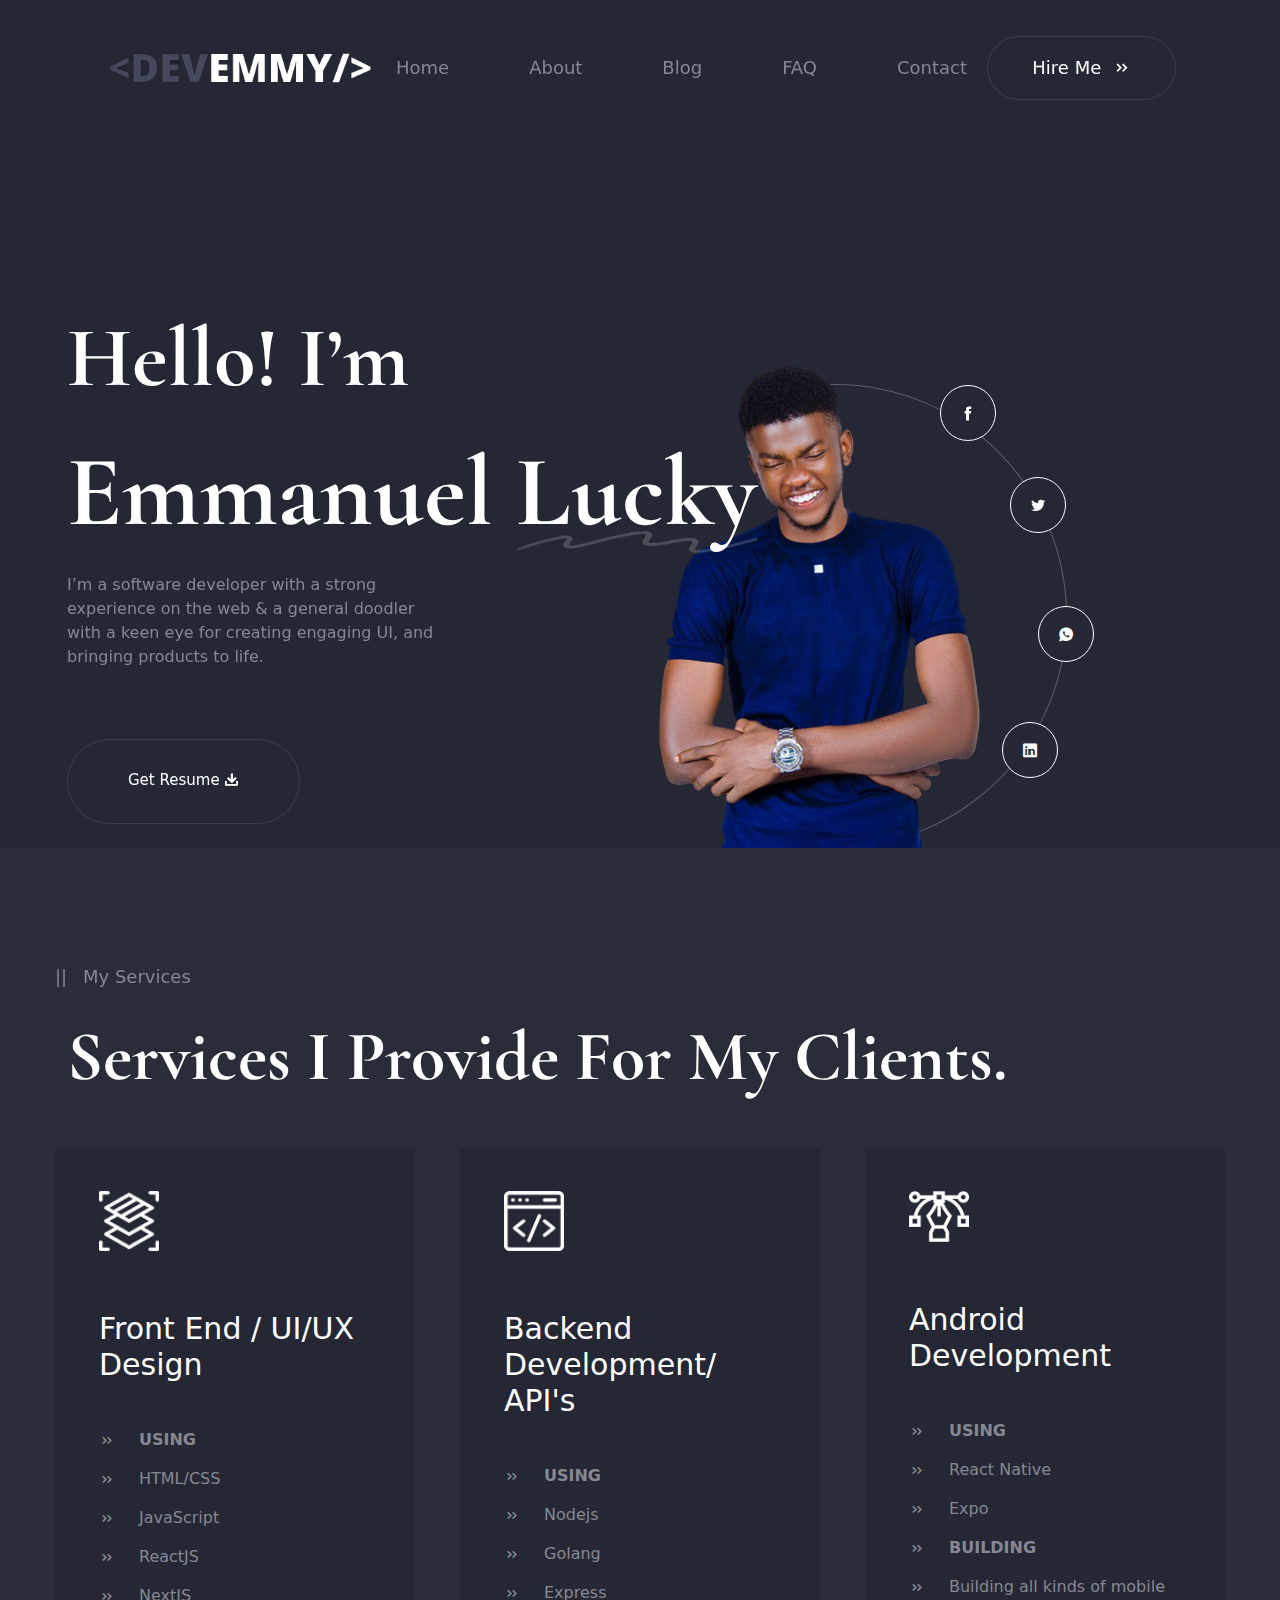
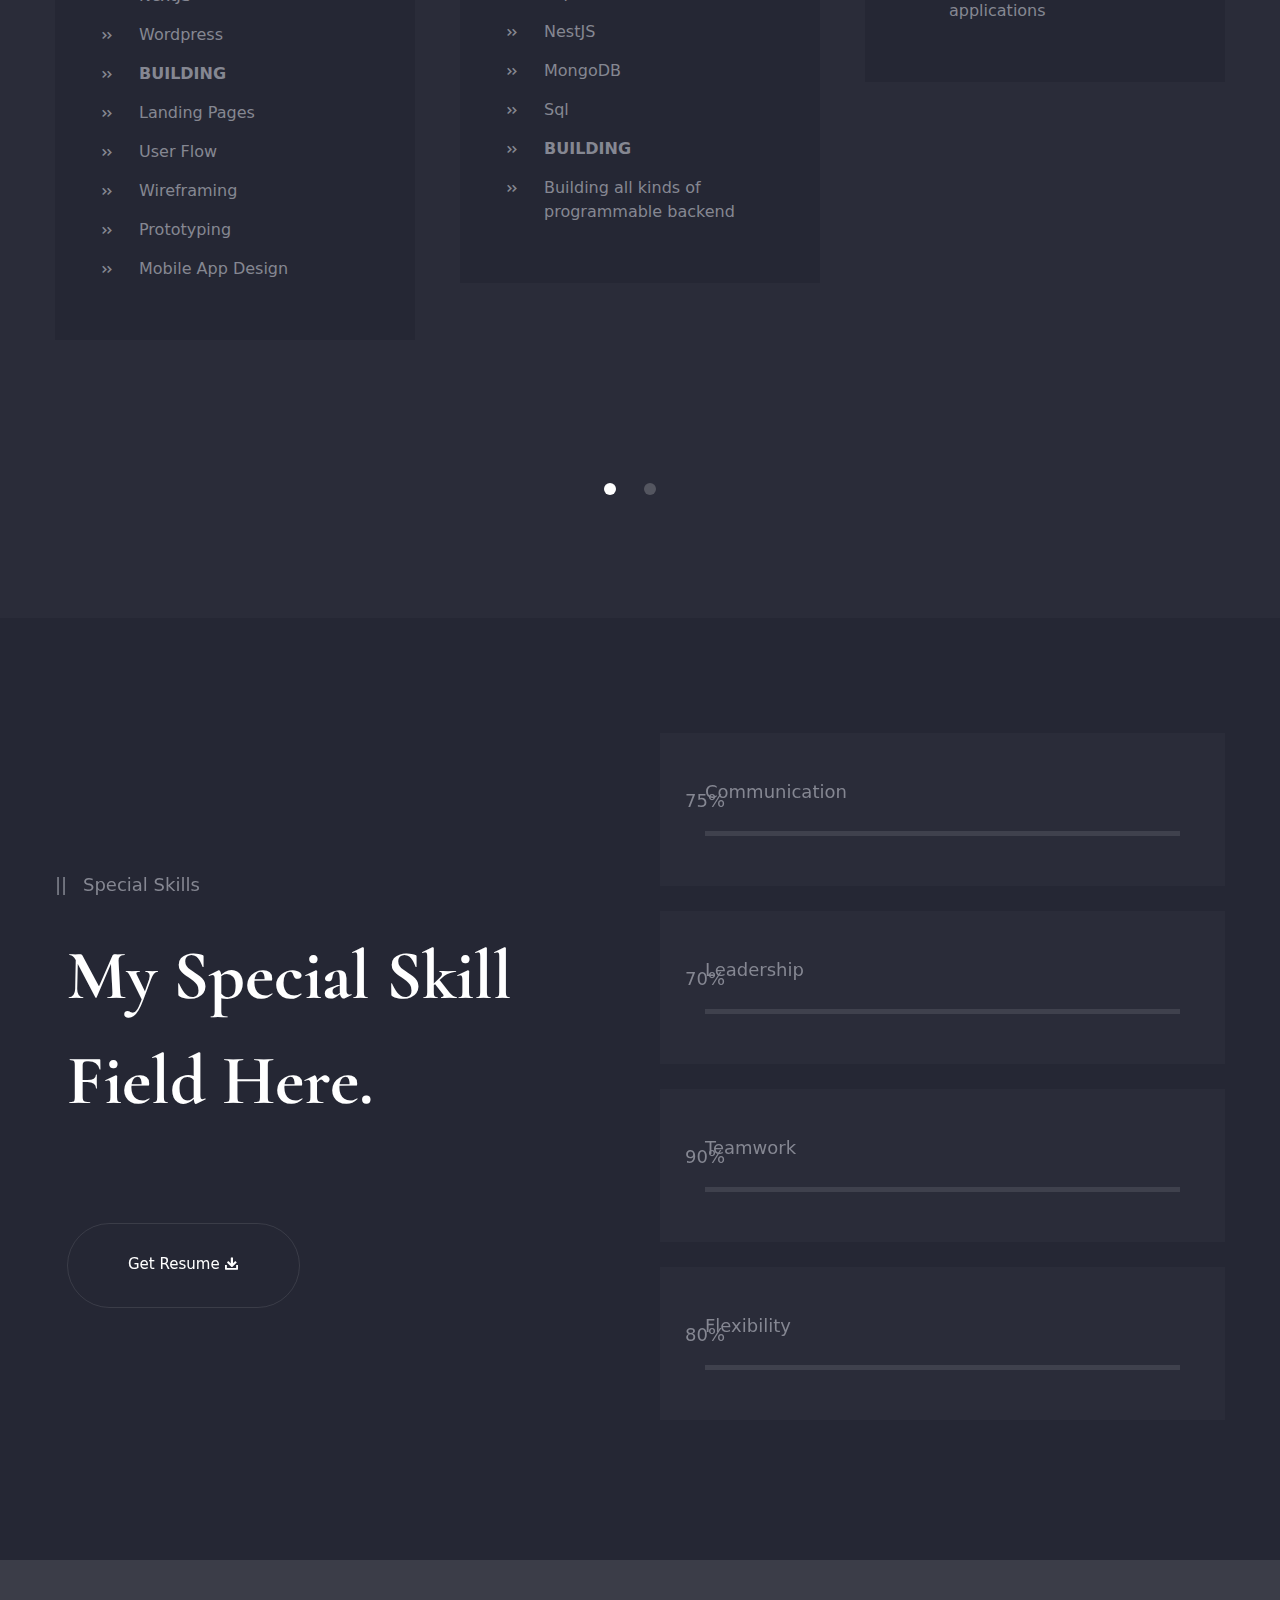
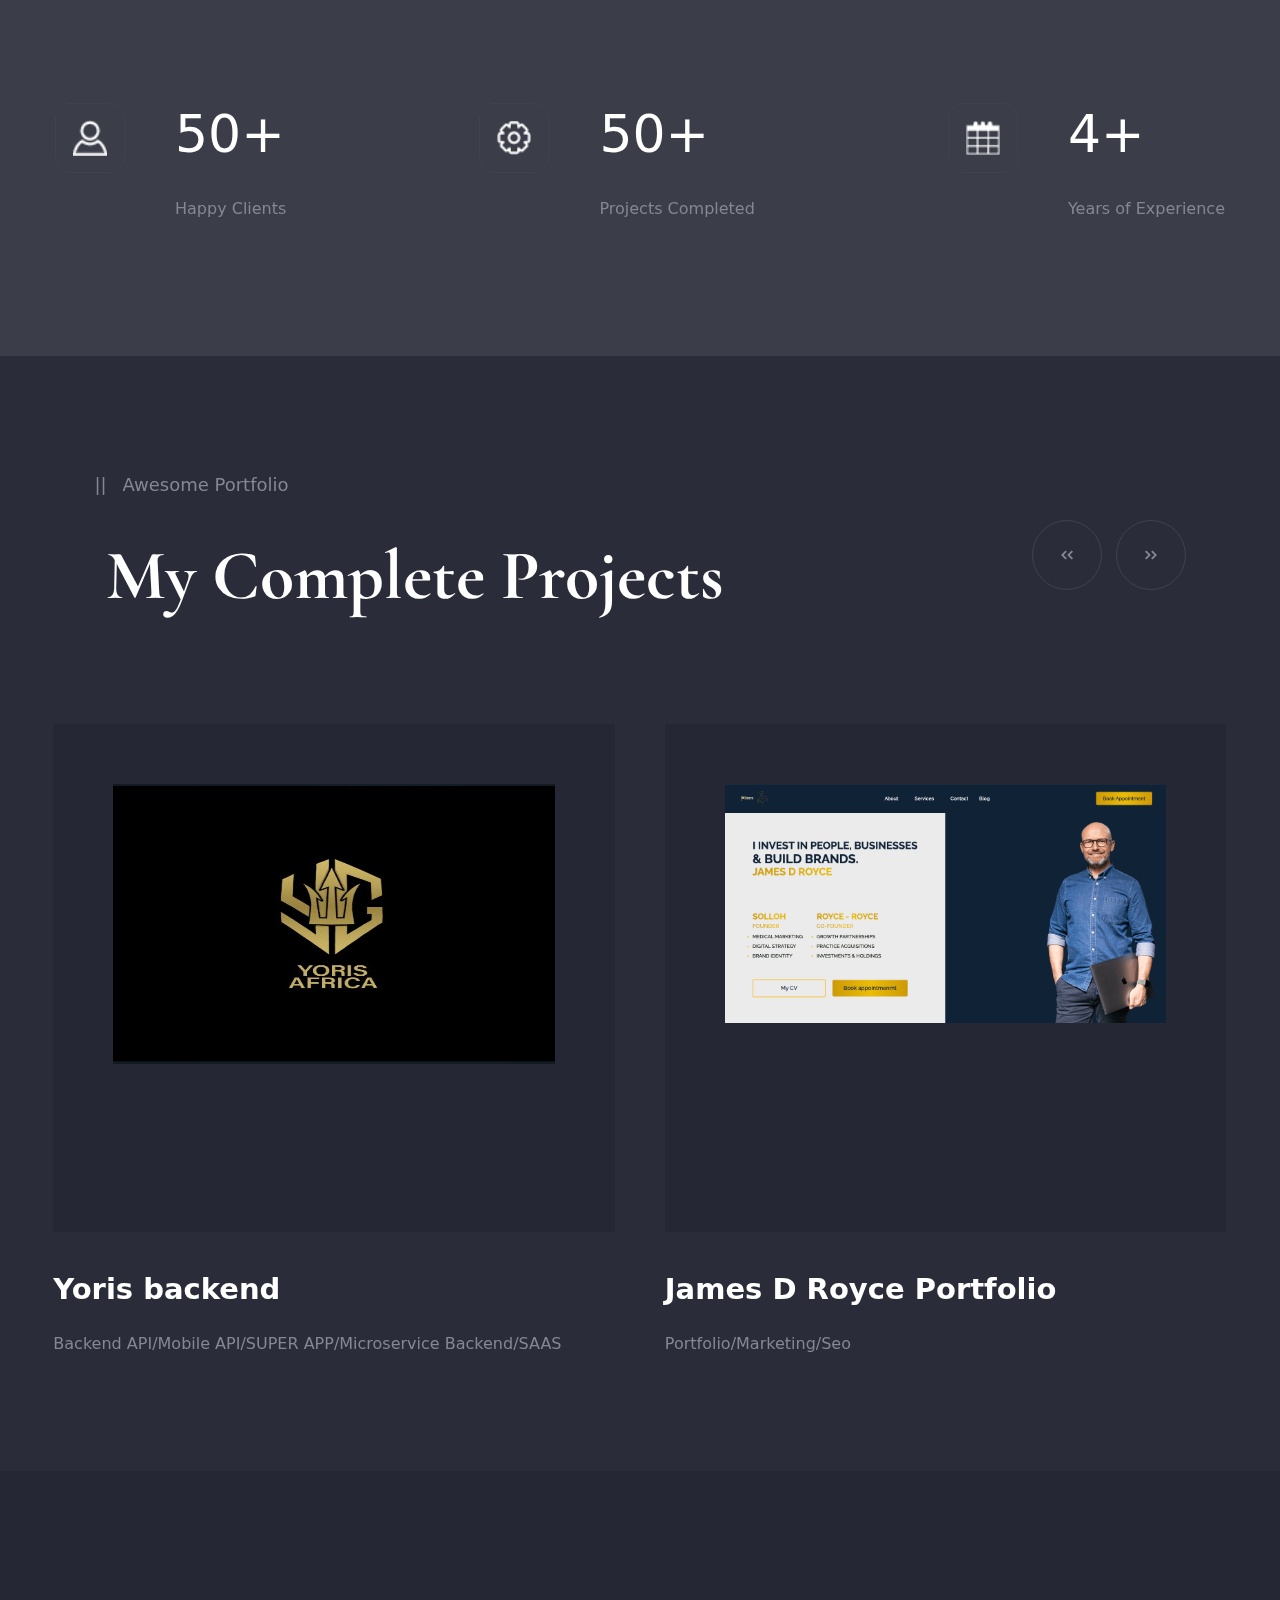
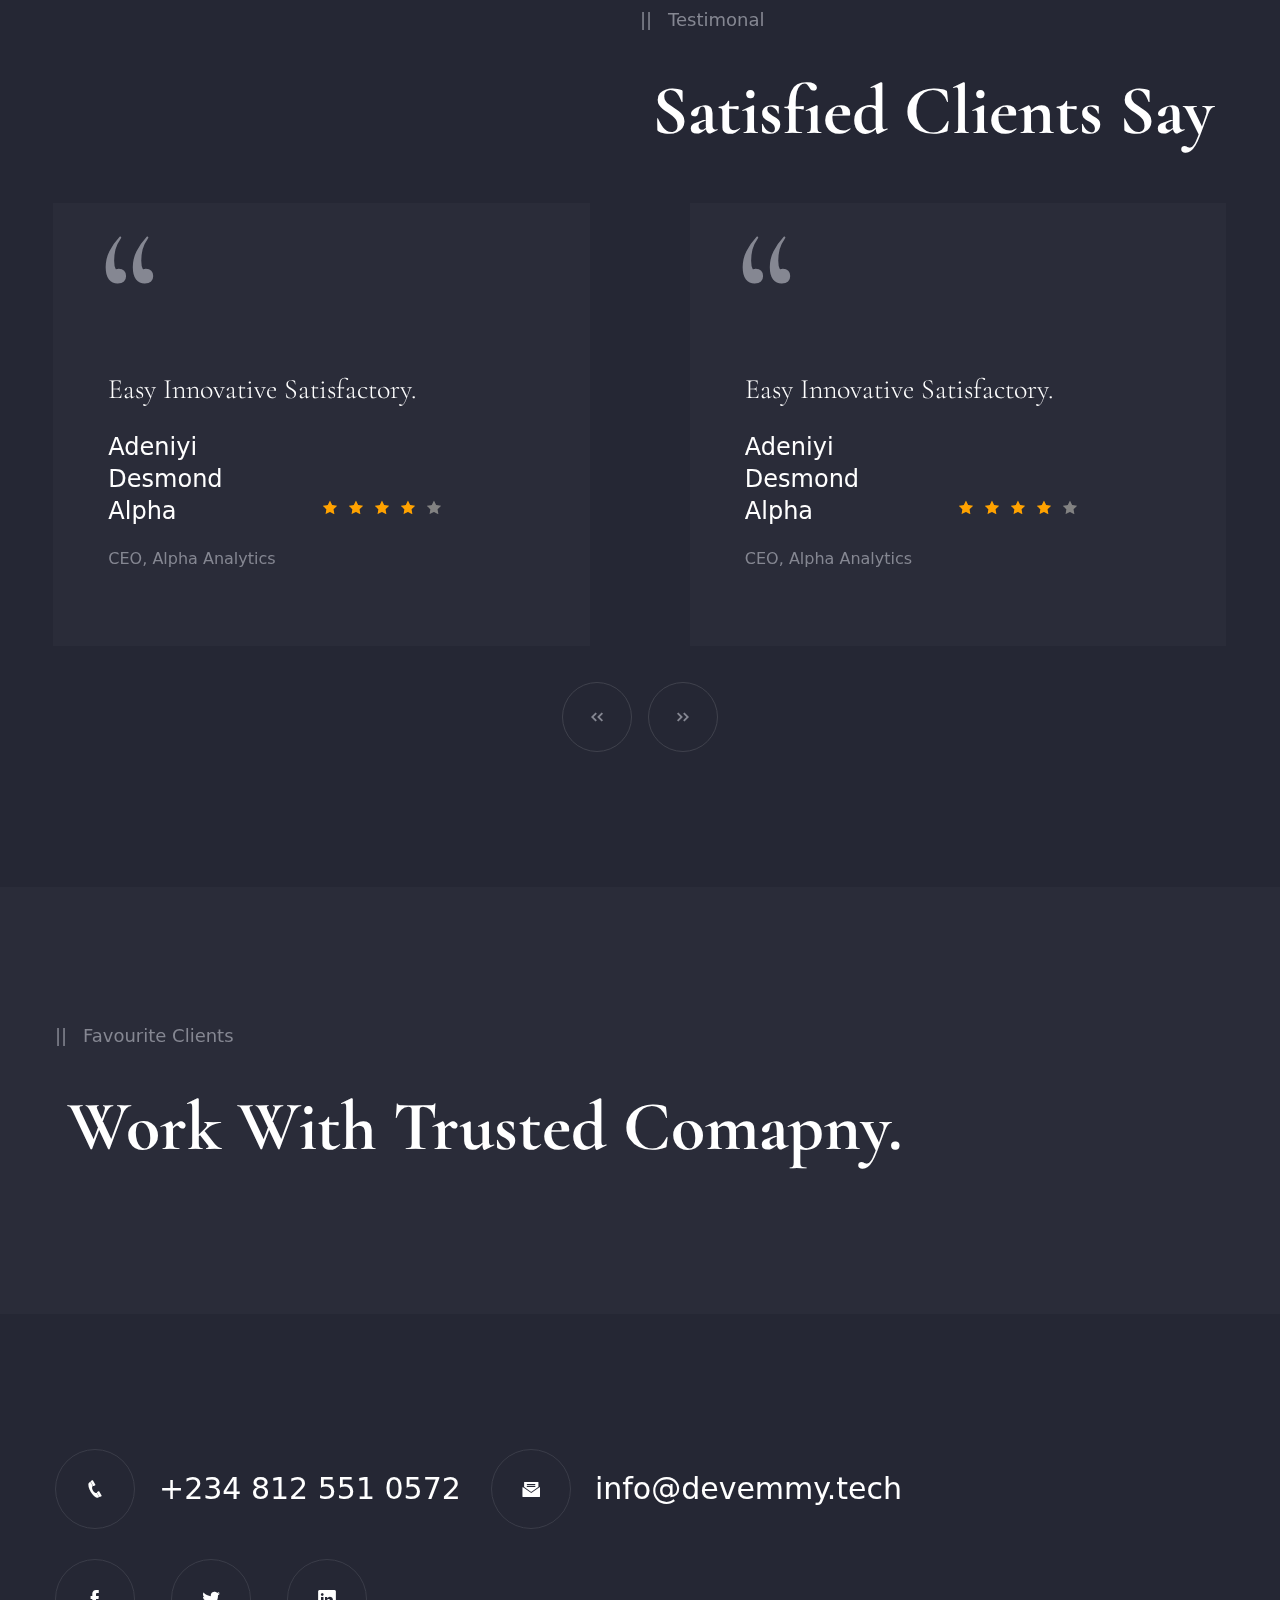
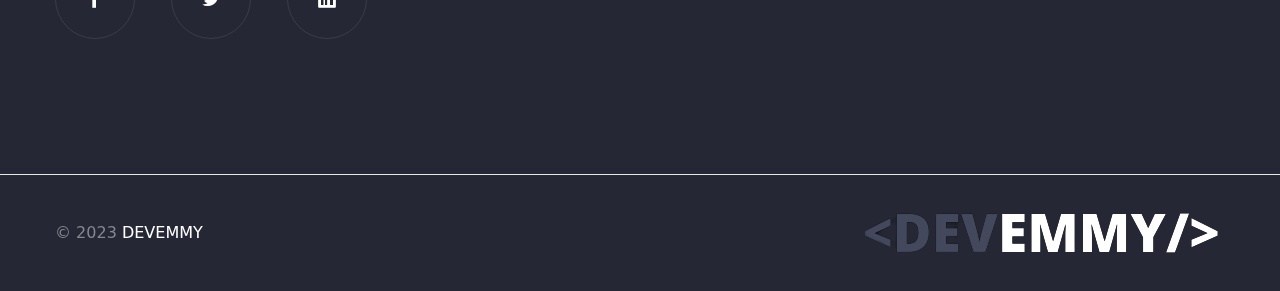
==== index.html @ 318754e3 "devemmy portfolio" ====
<html lang="en" class="scroll-smooth">
<head>
    <meta charset="UTF-8">
    <meta http-equiv="X-UA-Compatible" content="IE=edge">
    <meta name="viewport" content="width=device-width, initial-scale=1.0">
    <title>Dev Emmy</title>
    <title>Devemmy - Software Developer in Port harcourt Rivers state</title>
    <link rel="shortcut icon" href="./assets/img/icons/favicon.PNG" type="image/x-icon">
    <link rel="stylesheet" href="./assets/css/plugins/icofont.min.css">
    <link rel="stylesheet" href="./assets/css/plugins/swiper-bundle.min.css">
    <link rel="stylesheet" href="./assets/css/plugins/material-scrolltop.css">
    <link rel="stylesheet" href="./assets/css/style.css">
</head>
<body class="bg-very-dark-blue font-["poppins"] relative z-10">
    <header class="relative py-6 lg:my-3 bg-dark-blue lg:bg-transparent contain">
        <div class="flex items-center justify-between w-11/12 mx-auto header-section">
            <a href="index.html" class=" logo w-[163.5px] md:w-[336px] md:max-w-full lg:max-w-[272px]">
                <img src="./assets/img/logo.png" alt="logo" class="object-cover w-full">
            </a>
    
            <ul class="nav lg:flex lg:gap-[2em] xl:gap-[5em] hidden">
                <li class="nav-item">
                    <a class="nav-link" href="index.html">Home</a>
                </li>
                <li class="nav-item">
                    <a class="nav-link" href="about.html">About</a>
                </li>
                <li class="nav-item">
                    <a class="nav-link" href="blog.html">Blog</a>
                </li>
                <li class="nav-item">
                    <a class="nav-link" href="faq.html">FAQ</a>
                </li>
                <li class="nav-item">
                    <a class="nav-link" href="contact.html">Contact</a>
                </li>
            </ul>
    
            <a href="https://forms.gle/pJCvXMgaQoxfT3pR9" target="_blank" class="hidden button-primary lg:flex">
                Hire Me
                <i class="icofont-double-right"></i>
            </a>
            
            <div class="menu lg:hidden">
                <span id="menu-btn" class="text-2xl text-white">
                    <i class="icofont-navigation-menu"></i>
                </span>
            </div>
        </div>
    </header>

    <div class="mobile-nav fixed w-[300px] md:w-[400px] h-screen -right-full top-0 bg-light-blue pt-[10%] z-[9999] transition-all duration-500 lg:hidden">
        <div class="pl-5">
            <span id="close-btn" class="text-white text-lg flex justify-center items-center rounded-full w-10 h-10 border-border-close border-[0.2px] ml-5">
                <i class="icofont-close-line"></i>
            </span>
        </div>

        <ul class="nav_mobile mt-[24%] flex flex-col gap-4 pl-8">
            <li class="nav-item">
                <a class="mobile-nav-link" href="index.html">Home</a>
            </li>
            <li class="nav-item">
                <a class="mobile-nav-link" href="about.html">About</a>
            </li>
            <li class="nav-item">
                <a class="mobile-nav-link" href="blog.html">Blog</a>
            </li>
            <li class="nav-item">
                <a class="mobile-nav-link" href="faq.html">Faq</a>
            </li>
            <li class="nav-item">
                <a class="mobile-nav-link" href="contact.html">Contact</a>
            </li>
        </ul>

        <div class="social-links flex justify-center gap-4 pt-[12%] w-full">
            <a target="_blank" href="https://www.facebook.com/emmanuel.luis.102/">
                <span id="close_btn" class="text-white text-base flex justify-center items-center rounded-full w-10 h-10 border-border-close border-[0.2px] ml-3">
                    <i class="icofont-facebook"></i>
                </span>
            </a>

            <a target="_blank" href="https://twitter.com/DevemmyM?t=bgKgurjRnUcRF6aKQhFuKw&s=09">
                <span id="close_btn" class="text-white text-base flex justify-center items-center rounded-full w-10 h-10 border-border-close border-[0.2px] ml-3">
                    <i class="icofont-twitter"></i>
                </span>
            </a>

            <a target="_blank" href="https://www.linkedin.com/in/emmanuel-lucky-233ab11a3">
                <span id="close_btn" class="text-white text-base flex justify-center items-center rounded-full w-10 h-10 border-border-close border-[0.2px] ml-3">
                    <i class="icofont-linkedin"></i>
                </span>
            </a>
        </div>
    </div>
    <div class="fixed top-0 right-0 w-screen h-screen transition-all duration-500 opacity-0 -z-50 overlay bg-overlay"></div>

    <section class="hero-section relative overflow-hidden py-[20px] lg:py-[115px] lg:pb-0">
        <!-- <div class="pt-12 lg:pt-0 hero-image w-60 md:w-[400px] relative">
            <img src="./assets/img/me.png" alt class="z-10 object-cover max-w-full">
            <div class="image-half-round-shape absolute bottom-[4%] md:bottom-[6%] left-1/2 w-[150px] h-[250px] md:w-[260px] md:h-[400px] 
            border border-l-transparent border-border-white -z-[1] rounded-tr-[150px] md:rounded-tr-[200px] rounded-br-[150px] md:rounded-br-[200px]"></div>
            <div class="flex flex-wrap -mb-5 social-link-screen">
                <a href="https://www.facebook.com/emmanuel.luis.102/" target="_blank" class="social-icon"><i class="icofont-facebook"></i></a>
                <a href="https://twitter.com/DevemmyM?t=bgKgurjRnUcRF6aKQhFuKw&amp;s=09" target="_blank" class="social-icon"><i class="icofont-twitter"></i></a>
                <a href="https://wa.me/2348075771245" target="_blank" class="social-icon"><i class="icofont-whatsapp"></i></a>
                <a href="https://www.linkedin.com/in/emmanuel-lucky-233ab11a3" target="_blank" class="social-icon"><i class="icofont-linkedin"></i></a>
            </div>
        </div> -->
        <div class="w-11/12 mx-auto flex flex-col lg:flex-row-reverse lg:items-center contain z-10">
            <div class="pt-12 lg:pt-0 hero-image relative lg:w-[570px] lg:-translate-x-[50%]">
                <div class="image-fluid mx-auto w-[240px] md:w-[400px] xl:w-[418px]">
                    <img src="./assets/img/me.png" class="h-auto object-cover max-w-full">
                </div>
                <div class="image-half-round-shape absolute bottom-[8%] md:bottom-[10%] left-1/2 w-[150px] h-[250px] md:w-[260px] md:h-[400px] lg:w-[260px] lg:h-[464px] lg:bottom-0 
                    border border-l-transparent border-border-white -z-[1] rounded-tr-[150px] md:rounded-tr-[200px] rounded-br-[150px] md:rounded-br-[200px] lg:rounded-tr-[250px] lg:rounded-br-[250px]">
                    
                    <div class="flex flex-wrap -mb-5 social-link-screen">
                        <a href="https://www.facebook.com/emmanuel.luis.102/" target="_blank"><i class="icofont-facebook"></i></a>
                        <a href="https://twitter.com/DevemmyM?t=bgKgurjRnUcRF6aKQhFuKw&amp;s=09" target="_blank"><i class="icofont-twitter"></i></a>
                        <a href="https://wa.me/2348075771245" target="_blank"><i class="icofont-whatsapp"></i></a>
                        <a href="https://www.linkedin.com/in/emmanuel-lucky-233ab11a3" target="_blank"><i class="icofont-linkedin"></i></a>
                    </div>
                </div>
            </div>
    
            <div class="mt-4 hero-content contain z-[99]">
                <h3 class="px-3 mt-4 text-[40px] lg:text-[50px] xl:text-[85px] font-bold text-white font-cormorant section-title leading-[1.2]">Hello! I’m</h3>
                
                <h3 class="px-3 mt-6 text-[60px] lg:text-[80px] xl:text-[100px] font-bold text-white font-cormorant section-title leading-[1.2]">Emmanuel <span class="relative after:absolute after:content-[''] after:bottom-0 after:left-0 
                after:bg-hero-name-shape after:w-full after:h-[22px]">Lucky</span></h3>
                <p class="px-3 mt-5 mb-10 text-base text-text lg:max-w-[400px]">I’m a software developer with a strong experience on the web & a general doodler with a keen eye for creating engaging UI, and bringing products to life.</p>
                <a href="/assets/Devemmy Resume.pdf" class="inline-block text-center rounded-full h-[60px] lg:h-[85px] px-[32px] lg:px-[60px] mt-[20px] md:mt-[30px] lg:mt-[30px] mx-3 leading-[50px] lg:leading-[80px] text-white text-[15px] border-border-close border-[0.2px] hover:bg-border-close transition-all duration-300" download>Get Resume <i class="icofont-download"></i></a>
            </div>
        </div>
    </section>

    <div class="services py-[75px] lg:py-[115px] bg-dark-blue">
        <div class="w-11/12 mx-auto mb-12 contain">
            <div class="relative inline-block text-lg lg: font-light section-tag pl-7 ml-3 lg:mx-auto text-text before:content-['||'] before:absolute before:top-0 before:left-0">
                My Services
            </div>
            <h2 class="px-3 mt-6 text-4xl lg:text-[70px] font-bold text-white font-cormorant section-title leading-[1.2]">Services I Provide For My Clients.</h2>
        </div>
        
        <div class="relative w-11/12 overflow-hidden service-display-wrapper pb-14 contain">
            <div class="w-full services-swiper-container">
                <!-- Additional required wrapper -->
                <div class="swiper-wrapper">
                    <!-- Slides -->
                    <div class="service-item swiper-slide">
                        <div class="inner-shape inner-shape-top-right"></div>
                        <div class="icon"><img src="./assets/img/icons/service-icon-1.png" alt=""></div>
                        <h4 class="title"><a>Front End / UI/UX Design</a></h4>
                        <ul class="list-item">
                            <li><b>USING</b></li>
                            <li>HTML/CSS</li>
                            <li>JavaScript</li>
                            <li>ReactJS</li>
                            <li>NextJS</li>
                            <li>Wordpress</li>
                            <li><b>BUILDING</b></li>
                            <li>Landing Pages</li>
                            <li>User Flow</li>
                            <li>Wireframing</li>
                            <li>Prototyping</li>
                            <li>Mobile App Design</li>
                        </ul>
                        <div class="inner-shape inner-shape-bottom-right"></div>
                    </div>
                    <div class="service-item swiper-slide">
                        <div class="inner-shape inner-shape-top-right"></div>
                        <div class="icon"><img src="assets/img/icons/service-icon-2.png" alt=""></div>
                        <h4 class="title"><a >Backend Development/ API's</a></h4>
                        <ul class="list-item">
                            <li><b>USING</b></li>
                            <li>Nodejs</li>
                            <li>Golang</li>
                            <li>Express</li>
                            <li>NestJS</li>
                            <li>MongoDB</li>
                            <li>Sql</li>
                            <li><b>BUILDING</b></li>
                            <li>Building all kinds of programmable backend</li>
                        </ul>
                        <div class="inner-shape inner-shape-bottom-right"></div>
                    </div>
                    <div class="service-item swiper-slide">
                        <div class="inner-shape inner-shape-top-right"></div>
                        <div class="icon"><img src="assets/img/icons/service-icon-3.png" alt=""></div>
                        <h4 class="title"><a >Android Development</a></h4>
                        <ul class="list-item">
                            <li><b>USING</b></li>
                            <li>React Native</li>
                            <li>Expo</li>
                            <li><b>BUILDING</b></li>
                            <li>Building all kinds of mobile applications </li>
                        </ul>
                        <div class="inner-shape inner-shape-bottom-right"></div>
                    </div>
                    <div class="service-item swiper-slide">
                        <div class="inner-shape inner-shape-top-right"></div>
                        <div class="icon"><img src="assets/img/icons/service-icon-3.png" alt=""></div>
                        <h4 class="title"><a>Blockchain Development</a></h4>
                        <ul class="list-item">
                            <li>USING</li>
                            <li>GOLANG</li>
                            
                        </ul>
                        <div class="inner-shape inner-shape-bottom-right"></div>
                    </div>
                </div>                
            </div>
            <div class="service-display-dots">
                <div class="swiper-pagination"></div>
            </div>
        </div>
    </div>

    <div class="skill-display-section contain w-11/12 py-[75px] lg:py-[115px] flex lg:items-center flex-col xl:flex-row gap-10">
        <div class="flex-1 skill-display-text-section">
            <div class="relative inline-block text-lg font-light pl-7 ml-3 lg:mx-auto text-text before:content-['||'] before:absolute before:top-0 before:left-0">
                Special Skills
            </div>
            <h2 class="px-3 mt-6 text-[40px] md:text-[50px] lg:text-[70px] font-bold text-white font-cormorant section-title">My Special Skill Field Here.</h2>
            <a href="/assets/Devemmy Resume.pdf" class="inline-block text-center rounded-full h-[60px] lg:h-[85px] px-[32px] lg:px-[60px] mt-[30px] md:mt-[50px] lg:mt-[90px] mx-3 leading-[50px] lg:leading-[80px] text-white text-[15px] border-border-close border-[0.2px] hover:bg-border-close transition-all duration-300" download>Get Resume <i class="icofont-download"></i></a>
        </div>

        <div class="flex-1 w-full skill-display-content">
            <div class="skill-progress-item mb-[25px] p-[45px] pb-[50px] bg-dark-blue">
                <div class="text-lg font-light text-text mb-[25px] z-20">
                    Communication
                </div>
                <div class="progress relative w-full h-[5px] bg-skill-progress-bg">
                    <div class="absolute top-0 left-0 w-0 h-full transition-all duration-150 bg-white progress-bar" data-value="75" role="progressbar">
                        <div class="absolute right-0 text-lg font-light transition-all duration-700 translate-x-1/2 progress-percentage text-text -top-11">75%</div>
                    </div>
                </div>
            </div>

            <div class="skill-progress-item mb-[25px] p-[45px] pb-[50px] bg-dark-blue">
                <div class="text-lg font-light text-text mb-[25px] z-20">
                    Leadership
                </div>
                <div class="progress relative w-full h-[5px] bg-skill-progress-bg">
                    <div class="absolute top-0 left-0 w-0 h-full transition-all duration-150 bg-white progress-bar" data-value="70" role="progressbar">
                        <div class="absolute right-0 text-lg font-light transition-all duration-700 translate-x-1/2 progress-percentage text-text -top-11">70%</div>
                    </div>
                </div>
            </div>

            <div class="skill-progress-item mb-[25px] p-[45px] pb-[50px] bg-dark-blue">
                <div class="text-lg font-light text-text mb-[25px] z-20">
                    Teamwork
                </div>
                <div class="progress relative w-full h-[5px] bg-skill-progress-bg">
                    <div class="absolute top-0 left-0 w-0 h-full transition-all duration-150 bg-white progress-bar" data-value="90" role="progressbar">
                        <div class="absolute right-0 text-lg font-light transition-all duration-700 translate-x-1/2 progress-percentage text-text -top-11">90%</div>
                    </div>
                </div>
            </div>

            <div class="skill-progress-item mb-[25px] p-[45px] pb-[50px] bg-dark-blue">
                <div class="text-lg font-light text-text mb-[25px] z-20">
                    Flexibility
                </div>
                <div class="progress relative w-full h-[5px] bg-skill-progress-bg">
                    <div class="absolute top-0 left-0 w-0 h-full transition-all duration-150 bg-white progress-bar" data-value="80" role="progressbar">
                        <div class="absolute right-0 text-lg font-light transition-all duration-700 translate-x-1/2 progress-percentage text-text -top-11">80%</div>
                    </div>
                </div>
            </div>
        </div>
    </div>

    <div class="counter-wrapper bg-skill-progress-bg">
        <div class="counter-display-section flex flex-col md:flex-row items-center justify-between w-11/12 mx-auto contain py-[75px] md:py-[115px] lg:py-[135px]">
            <div class="counter-box-item flex flex-col lg:flex-row items-center justify-center lg:gap-[50px] mb-[60px] md:mb-0">
                <div class="icon w-[70px] h-[70px] mb-10 flex items-center justify-center relative border rounded-[15px] border-icon-border">
                    <img src="./assets/img/icons/counterup-icon-1.png" alt="" class="w-[50%]">
                </div>
                <div class="flex flex-col items-center content lg:items-start">
                    <div class="number text-white mb-6 text-[40px] lg:text-[52px] font-light">50<span class="">+</span></div>
                    <p class="text-center text-text">Happy Clients</p>
                </div>
            </div>
    
            <div class="counter-box-item flex flex-col lg:flex-row items-center justify-center lg:gap-[50px] mb-[60px] md:mb-0">
                <div class="icon w-[70px] h-[70px] mb-10 flex items-center justify-center relative border rounded-[15px] border-icon-border">
                    <img src="./assets/img/icons/counterup-icon-2.png" alt="" class="w-[50%]">
                </div>
                <div class="flex flex-col items-center content lg:items-start">
                    <div class="number text-white mb-6 text-[40px] lg:text-[52px] font-light">50<span class="">+</span></div>
                    <p class="text-center text-text">Projects Completed</p>
                </div>
            </div>
    
            <div class="counter-box-item flex flex-col lg:flex-row items-center justify-center lg:gap-[50px] mb-[60px] md:mb-0">
                <div class="icon w-[70px] h-[70px] mb-10 flex items-center justify-center relative border rounded-[15px] border-icon-border">
                    <img src="./assets/img/icons/counterup-icon-3.png" alt="" class="w-[50%]">
                </div>
                <div class="flex flex-col items-center content lg:items-start">
                    <div class="number text-white mb-6 text-[40px] lg:text-[52px] font-light">4<span class="">+</span></div>
                    <p class="text-center text-text">Years of Experience</p>
                </div>
            </div>
        </div>
    </div>

    <div class="project-wrapper bg-dark-blue">
        <div class="clients-projects-wrapper w-11/12 mx-auto py-[75px] md:py-[115px] lg:py-[115px]">
            <div class="relative flex-1 clients-projects-text-section contain">
                <div class="project-swiper-button-prev w-[45px] h-[45px] md:w-[65px] md:h-[65px] xl:w-[70px] xl:h-[70px] absolute flex items-center justify-center border rounded-full border-icon-border hover:bg-white transition-all duration-500 lg:right-0 top-[100%] md:top-[70%] lg:top-0 text-text text-xl -translate-x-[120%] translate-y-[70%]">
                    <i class="icofont-double-left before:content-['\ea7b']"></i>
                </div>
                <div class="project-swiper-button-next w-[45px] h-[45px] md:w-[65px] md:h-[65px] xl:w-[70px] xl:h-[70px] absolute flex items-center justify-center border rounded-full border-icon-border hover:bg-white transition-all duration-500 lg:right-0 top-[100%] md:top-[70%] lg:top-0 text-text text-xl translate-y-[70%]">
                    <i class="icofont-double-right before:content-['\ea7c']"></i>
                </div>
                <div class="relative inline-block text-lg font-light section-tag pl-7 ml-3 lg:mx-auto text-text before:content-['||'] before:absolute before:top-0 before:left-0">
                    Awesome Portfolio
                </div>
                <h2 class="px-3 mt-6 text-[35px] md:text-[50px] lg:text-[70px] font-bold text-white font-cormorant section-title">My Complete Projects</h2>
            </div>
            <div class="mt-24 project-container">
                <!-- Slider main container -->
                <div class="swiper">
                    <!-- Additional required wrapper -->
                    <div class="swiper-wrapper h-max">
                    <!-- Slides -->

                    <!-- empty slide -->
                    <!-- <div class="flex flex-col w-full swiper-slide"></div> -->
                    <!-- empty slide -->

                    <div class="flex flex-col w-full swiper-slide">
                        <div class="relative p-[30px] pb-0 md:p-[50px] md:pb-0 lg:p-[60px] lg:pb-0 h-max md:h-[320px] lg:h-[450px] xl:h-[508px] w-full bg-very-dark-blue">
                            <div class="z-50 project-image">
                                <img src="./assets/img/projects/yoris.png" alt="" class="max-h-[280px]">
                            </div>
                        </div>

                        <div>
                            <h2 class="text-[22px] md:text-[29px] font-semibold text-white mt-9 md:mt-13 mb-4 md:mb-[20px]">
                                <a href="https://yoris.africa" target="_blank">Yoris backend</a>
                            </h2>

                            <ul class="flex catagory-nav-item text-text">
                                <li><a href="">Backend API</a></li>
                                <li><a href="">Mobile API</a></li>
                                <li><a href="">SUPER APP</a></li>
                                <li><a href="">Microservice Backend</a></li>
                                <li><a href="">SAAS</a></li>
                            </ul>
                        </div>
                    </div>
                    <div class="flex flex-col w-full swiper-slide">
                        <div class="p-[30px] pb-0 md:p-[50px] md:pb-0 lg:p-[60px] lg:pb-0 h-[280px] md:h-[320px] lg:h-[450px] xl:h-[508px] w-full bg-very-dark-blue">
                            <div class="z-50 project-image">
                                <img src="./assets/img/projects/jdroyce.png" alt="">
                            </div>
                        </div>

                        <div>
                            <h2 class="text-[22px] md:text-[29px] font-semibold text-white mt-9 md:mt-13 mb-4 md:mb-[20px]">
                                <a href="https://jamesdroyce.com/" target="_blank">James D Royce Portfolio</a>
                            </h2>

                            <ul class="flex catagory-nav-item text-text">
                                <li><a href="">Portfolio</a></li>
                                <li><a href="">Marketing</a></li>
                                <li><a href="">Seo</a></li>
                            </ul>
                        </div>
                    </div>
                    <div class="w-full swiper-slide">
                        <div class="p-[30px] pb-0 md:p-[50px] md:pb-0 lg:p-[60px] lg:pb-0 h-[280px] md:h-[320px] lg:h-[450px] xl:h-[508px] w-full bg-very-dark-blue">
                            <div class="z-50 project-image">
                                <img src="./assets/img/projects/iwancook.png" alt="">
                            </div>
                        </div>

                        <div>
                            <h2 class="text-[22px] md:text-[29px] font-semibold text-white mt-9 md:mt-13 mb-4 md:mb-[20px]">
                                <a href="https://iwancook.com/" target="_blank">IWANCOOK</a>
                            </h2>

                            <ul class="flex catagory-nav-item text-text">
                                <li><a href="">E-commerce</a></li>
                                <li><a href="">Devlivery</a></li>
                                <li><a href="">Shopping</a></li>
                            </ul>
                        </div>
                    </div>
                    <div class="w-full swiper-slide">
                        <div class="p-[30px] pb-0 md:p-[50px] md:pb-0 lg:p-[60px] lg:pb-0 h-[280px] md:h-[320px] lg:h-[450px] xl:h-[508px] bg-very-dark-blue">
                            <div class="project-image">
                                <img src="./assets/img/projects/childplus.png" alt="">
                            </div>
                        </div>

                        <div>
                            <h2 class="text-[22px] md:text-[29px] font-semibold text-white mt-9 md:mt-13 mb-4 md:mb-[20px]">
                                <a href="https://childplusafrica.org/" target="_blank">CHILD PLUS AFRICA</a>
                            </h2>

                            <ul class="flex catagory-nav-item text-text">
                                <li><a href="">Chairty</a></li>
                                <li><a href="">Fund Rasing</a></li>
                                <li><a href="">Non Profit</a></li>
                            </ul>
                        </div>
                    </div>
                    
                    <div class="w-full swiper-slide">
                        <div class="p-[30px] pb-0 md:p-[50px] md:pb-0 lg:p-[60px] lg:pb-0 h-[280px] md:h-[320px] lg:h-[450px] xl:h-[508px] bg-very-dark-blue">
                            <div class="project-image">
                                <img src="./assets/img/projects/theawe.png" alt="">
                            </div>
                        </div>

                        <div>
                            <h2 class="text-[22px] md:text-[29px] font-semibold text-white mt-9 md:mt-13 mb-4 md:mb-[20px]">
                                <a href="https://www.theawebeauty.com/">THEAWE</a>
                            </h2>

                            <ul class="flex catagory-nav-item text-text">
                                <li><a href="">Beauty Spa</a></li>
                                <li><a href="">Masseurs</a></li>
                            </ul>
                        </div>
                    </div>

                    <div class="w-full swiper-slide">
                        <div class="p-[30px] pb-0 md:p-[50px] md:pb-0 lg:p-[60px] lg:pb-0 h-[289px] md:h-[320px] lg:h-[450px] xl:h-[508px] bg-very-dark-blue">
                            <div class="w-full project-image">
                                <img src="./assets/img/projects/limpopo.png" alt="" class="w-full">
                            </div>
                        </div>

                        <div>
                            <h2 class="text-[22px] md:text-[29px] font-semibold text-white mt-9 md:mt-13 mb-4 md:mb-[20px]">
                                <a href="#">limpopo</a>
                            </h2>

                            <ul class="flex catagory-nav-item text-text">
                                <li><a href="">Gardeining</a></li>
                                <li><a href="">Landscaping</a></li>
                                <li><a href="">Greem</a></li>
                            </ul>
                        </div>
                    </div>
                    </div>
                </div>
            </div>
        </div>
    </div>

    <div class="testimonal-wrapper bg-very-dark-blue">
        <div class="testimonial-content w-11/12 mx-auto py-[75px] md:py-[115px] lg:py-[135px]">
            <div class="mb-10 testimonial-content-title flex">
                <div class="hidden xl:block flex-1 -z-50"></div>
                <div class="flex-1">
                    <div class="relative inline-block text-lg font-light section-tag pl-7 ml-3 lg:mx-auto text-text before:content-['||'] before:absolute before:top-0 before:left-0">
                        Testimonal
                    </div>
                    <h2 class="px-3 mt-6 text-[35px] md:text-[50px] lg:text-[70px] font-bold text-white font-cormorant section-title">Satisfied Clients Say</h2>
                </div>
            </div>

            <div class="testimonial-container">
                <div class="swiper h-max">
                    <div class="swiper-wrapper">
                        <!-- Slides -->
                        <div class="swiper-slide mx-auto bg-darkblue p-[45px] pt-[100px] md:pt-[165px] md:pb-[75px] md:px-[55px] bg-dark-blue z-[999]">
                            <div class="flex flex-col content md:flex-row lg:flex-col">
                                <div class="col">
                                    <span class="text-[185px] text-text font-cormorant leading-[1] absolute top-0 left-[45px]">“</span>
                                    <p class="text-white text font-cormorant text-[28px] font-extralight mb-4">Easy Innovative Satisfactory.</p>
                                    <div class="flex flex-col items-center info md:flex-row">
                                        <div class="author md:flex-1">
                                            <h4 class="text-2xl font-medium text-white name mt-[5px] mb-5 md:max-w-[140px]">Adeniyi Desmond Alpha</h4>
                                            <span class="text-base font-light designation text-text">CEO, Alpha Analytics</span>
                                        </div>
                                        <ul class="flex gap-[10px] mt-[20px] review md:flex-1">
                                            <li class="fill"><i class="icofont-star text-star-bg-filled"></i></li>
                                            <li class="fill"><i class="icofont-star text-star-bg-filled"></i></li>
                                            <li class="fill"><i class="icofont-star text-star-bg-filled"></i></li>
                                            <li class="fill"><i class="icofont-star text-star-bg-filled"></i></li>
                                            <li class="blank"><i class="icofont-star text-star-bg-blank"></i></li>
                                        </ul>
                                    </div>
                                </div>
                            </div>
                        </div>
                        <div class="swiper-slide mx-auto bg-darkblue p-[45px] pt-[100px] md:pt-[165px] md:pb-[75px] md:px-[55px] bg-dark-blue z-[999]">
                            <div class="flex flex-col content md:flex-row lg:flex-col">
                                <div class="col">
                                    <span class="text-[185px] text-text font-cormorant leading-[1] absolute top-0 left-[45px]">“</span>
                                    <p class="text-white text font-cormorant text-[28px] font-extralight mb-4">Easy Innovative Satisfactory.</p>
                                    <div class="flex-col items-center info flex info md:flex-row">
                                        <div class="author md:flex-1">
                                            <h4 class="text-2xl font-medium text-white name mt-[5px] mb-5 md:max-w-[140px]">Adeniyi Desmond Alpha</h4>
                                            <span class="text-base font-light designation text-text">CEO, Alpha Analytics</span>
                                        </div>
                                        <ul class="flex gap-[10px] mt-[20px] review md:flex-1">
                                            <li class="fill"><i class="icofont-star text-star-bg-filled"></i></li>
                                            <li class="fill"><i class="icofont-star text-star-bg-filled"></i></li>
                                            <li class="fill"><i class="icofont-star text-star-bg-filled"></i></li>
                                            <li class="fill"><i class="icofont-star text-star-bg-filled"></i></li>
                                            <li class="blank"><i class="icofont-star text-star-bg-blank"></i></li>
                                        </ul>
                                    </div>
                                </div>
                            </div>
                        </div>
                        <div class="swiper-slide mx-auto bg-darkblue p-[45px] pt-[100px] md:pt-[165px] md:pb-[75px] md:px-[55px] bg-dark-blue z-[999]">
                            <div class="flex flex-col content md:flex-row lg:flex-col">
                                <div class="col">
                                    <span class="text-[185px] text-text font-cormorant leading-[1] absolute top-0 left-[45px]">“</span>
                                    <p class="text-white text font-cormorant text-[28px] font-extralight mb-4">Easy Innovative Satisfactory.</p>
                                    <div class="flex-col items-center info flex info md:flex-row">
                                        <div class="author md:flex-1">
                                            <h4 class="text-2xl font-medium text-white name mt-[5px] mb-5 md:max-w-[140px]">Adeniyi Desmond Alpha</h4>
                                            <span class="text-base font-light designation text-text">CEO, Alpha Analytics</span>
                                        </div>
                                        <ul class="flex gap-[10px] mt-[20px] review md:flex-1">
                                            <li class="fill"><i class="icofont-star text-star-bg-filled"></i></li>
                                            <li class="fill"><i class="icofont-star text-star-bg-filled"></i></li>
                                            <li class="fill"><i class="icofont-star text-star-bg-filled"></i></li>
                                            <li class="fill"><i class="icofont-star text-star-bg-filled"></i></li>
                                            <li class="blank"><i class="icofont-star text-star-bg-blank"></i></li>
                                        </ul>
                                    </div>
                                </div>
                            </div>
                        </div>
                    </div>

                    <div class="flex items-center justify-center gap-4 mt-9">
                        <div class="testimonal-swiper-button-prev w-[45px] h-[45px] md:w-[65px] md:h-[65px] xl:w-[70px] xl:h-[70px] flex items-center justify-center border rounded-full border-icon-border hover:bg-white transition-all duration-500 left-[20%] lg:right-0 lg:top-0 top-[100%] text-text text-xl">
                            <i class="icofont-double-left before:content-['\ea7b']"></i>
                        </div>
                        <div class="testimonal-swiper-button-next w-[45px] h-[45px] md:w-[65px] md:h-[65px] xl:w-[70px] xl:h-[70px] flex items-center justify-center border rounded-full border-icon-border hover:bg-white transition-all duration-500 left-[20%] lg:right-0 lg:top-0 top-[100%] text-text text-xl">
                            <i class="icofont-double-right before:content-['\ea7c']"></i>
                        </div>
                    </div>
                </div>
            </div>
        </div>
    </div>

    <div class="favorite-clients bg-dark-blue">
        <div class="favorite-clients-wrapper contain mx-auto w-11/12 py-[75px] md:py-[115px] lg:py-[135px]">
            <div class="flex-1">
                <div class="relative inline-block text-lg font-light section-tag pl-7 ml-3 lg:mx-auto text-text before:content-['||'] before:absolute before:top-0 before:left-0">
                    Favourite Clients
                </div>
                <h2 class="px-3 mt-6 text-[35px] md:text-[50px] lg:text-[70px] font-bold text-white font-cormorant section-title">Work With Trusted Comapny.</h2>
            </div>
        </div>
    </div>
    
    <div class="details">
        <div class="sdetails-wrapper contain mx-auto w-11/12 py-[75px] md:py-[115px] lg:py-[135px]">
            <div class="flex flex-col md:flex-row flex-wrap gap-[40px] md:gap-[70px] lg:gap-[35px] xl:gap-[30px]">
                <a href="tel:+2348125510572" class="info-box text-white group flex items-center gap-4 md:gap-6">
                    <span class="icon social-icon"><i class="icofont-phone"></i></span>
                    <span class="text text-xl md:text-2xl lg:text-3xl">+234 812 551 0572</span>
                </a>

                <a href="mailto:info@devemmy.tech" class="info-box text-white group flex items-center gap-4 md:gap-6">
                    <span class="icon social-icon"><i class="icofont-envelope-open"></i></span>
                    <span class="text text-xl md:text-2xl lg:text-3xl">info@devemmy.tech</span>
                </a>

                <ul class="social-link flex gap-9">
                    <li class="group"><a href="https://www.facebook.com/emmanuel.luis.102/" target="_blank" class="social-icon"><i class="icofont-facebook"></i></a></li>
                    <li class="group"><a href="https://twitter.com/DevemmyM?t=bgKgurjRnUcRF6aKQhFuKw&amp;s=09" target="_blank" class="social-icon"><i class="icofont-twitter"></i></a></li>
                    <li class="group"><a href="https://www.linkedin.com/in/emmanuel-lucky-233ab11a3" target="_blank" class="social-icon"><i class="icofont-linkedin"></i></a></li>
                </ul>
            </div>
        </div>
    </div>

    <footer class=" border-t border-button-primary">
        <div class="footer-wrapper contain mx-auto w-11/12 flex flex-col-reverse lg:flex-row justify-between items-center py-5">
            <div class="copyright text-white text-base">
                <span class="text-text">&copy; 2023</span> <a href="index.html">DEVEMMY</a>
            </div>
            <div class="logo py-2">
                <img src="./assets/img/logo.png" alt="">
            </div>
        </div>
    </footer>
    <script src="./assets/scripts/plugins/jquery.min.js"></script>
    <script src="./assets/scripts/plugins/scrollreveal.js"></script>
    <script src="./assets/scripts/plugins/jquery.appear.js"></script>
    <script src="./assets/scripts/plugins/swiper-bundle.min.js"></script>
    <script src="./assets/scripts/index.js"></script>
</body>
</html>

<!-- before:w-[150%] before:h-[150%] before:-right-[25%] before:rounded-tr-[150px] md:before:rounded-tr-[200px] before:rounded-br-[150px] md:before:rounded-br-[200px] lg:before:rounded-br-[250px] lg:before:rounded-tr-[250px] before:border before:border-l-transparent before:border-light-border lg:before:content-[''] before:absolute -->
---- assets/css/plugins/material-scrolltop.css ----
/**
* material-scrolltop
*
* Author: Bartholomej
* Website: https://github.com/bartholomej/material-scrolltop
* Docs: https://github.com/bartholomej/material-scrolltop
* Repo: https://github.com/bartholomej/material-scrolltop
* Issues: https://github.com/bartholomej/material-scrolltop/issues
*/
.material-scrolltop {
  display: block;
  position: fixed;
  width: 0;
  height: 0;
  bottom: 23px;
  right: 23px;
  padding: 0;
  overflow: hidden;
  outline: none;
  border: none;
  border-radius: 2px;
  box-shadow: 0 3px 10px rgba(0, 0, 0, 0.5);
  cursor: hand;
  border-radius: 50%;
  background: #4caf50;
  -webkit-tap-highlight-color: rgba(0, 0, 0, 0);
  -webkit-transition: all 0.3s cubic-bezier(0.25, 0.25, 0, 1);
  -ms-transition: all 0.3s cubic-bezier(0.25, 0.25, 0, 1);
  -moz-transition: all 0.3s cubic-bezier(0.25, 0.25, 0, 1);
  -o-transition: all 0.3s cubic-bezier(0.25, 0.25, 0, 1);
  transition: all 0.3s cubic-bezier(0.25, 0.25, 0, 1); }
  .material-scrolltop:hover {
    background-color: #4caf50;
    text-decoration: none;
    box-shadow: 0 3px 10px rgba(0, 0, 0, 0.5), 0 3px 15px rgba(0, 0, 0, 0.5); }
  .material-scrolltop::before {
    position: absolute;
    top: 50%;
    left: 50%;
    -webkit-transform: translate(-50%, -50%);
    -ms-transform: translate(-50%, -50%);
    -moz-transform: translate(-50%, -50%);
    -o-transform: translate(-50%, -50%);
    transform: translate(-50%, -50%);
    content: '';
    width: 0;
    border-radius: 100%;
    background: #67bb6a; }
  .material-scrolltop:active::before {
    width: 120%;
    padding-top: 120%;
    -webkit-transition: all 0.2s ease-out;
    -ms-transition: all 0.2s ease-out;
    -moz-transition: all 0.2s ease-out;
    -o-transition: all 0.2s ease-out;
    transition: all 0.2s ease-out; }
  .material-scrolltop.reveal {
    width: 56px;
    height: 56px; }
  .material-scrolltop span {
    display: block;
    font-size: 25px;
    color: #fff; }

.material-scrolltop, .material-scrolltop::before {
  background-image: url(icons/top-arrow.svg);
  background-position: center 50%;
  background-repeat: no-repeat; }
---- assets/css/style.css ----
@import url('https://fonts.googleapis.com/css2?family=Poppins:ital,wght@0,100;0,200;0,300;0,400;0,500;0,600;0,700;0,800;0,900;1,200;1,300;1,400;1,500;1,600;1,700;1,800;1,900&display=swap');

@import url('https://fonts.googleapis.com/css2?family=Cormorant+Garamond:ital,wght@0,300;0,400;0,500;0,600;0,700;1,300;1,400;1,500;1,600;1,700&display=swap');

/*
! tailwindcss v3.2.7 | MIT License | https://tailwindcss.com
*/

/*
1. Prevent padding and border from affecting element width. (https://github.com/mozdevs/cssremedy/issues/4)
2. Allow adding a border to an element by just adding a border-width. (https://github.com/tailwindcss/tailwindcss/pull/116)
*/

*,
::before,
::after {
  box-sizing: border-box;
  /* 1 */
  border-width: 0;
  /* 2 */
  border-style: solid;
  /* 2 */
  border-color: #e5e7eb;
  /* 2 */
}

::before,
::after {
  --tw-content: '';
}

/*
1. Use a consistent sensible line-height in all browsers.
2. Prevent adjustments of font size after orientation changes in iOS.
3. Use a more readable tab size.
4. Use the user's configured `sans` font-family by default.
5. Use the user's configured `sans` font-feature-settings by default.
*/

html {
  line-height: 1.5;
  /* 1 */
  -webkit-text-size-adjust: 100%;
  /* 2 */
  -moz-tab-size: 4;
  /* 3 */
  -o-tab-size: 4;
     tab-size: 4;
  /* 3 */
  font-family: ui-sans-serif, system-ui, -apple-system, BlinkMacSystemFont, "Segoe UI", Roboto, "Helvetica Neue", Arial, "Noto Sans", sans-serif, "Apple Color Emoji", "Segoe UI Emoji", "Segoe UI Symbol", "Noto Color Emoji";
  /* 4 */
  font-feature-settings: normal;
  /* 5 */
}

/*
1. Remove the margin in all browsers.
2. Inherit line-height from `html` so users can set them as a class directly on the `html` element.
*/

body {
  margin: 0;
  /* 1 */
  line-height: inherit;
  /* 2 */
}

/*
1. Add the correct height in Firefox.
2. Correct the inheritance of border color in Firefox. (https://bugzilla.mozilla.org/show_bug.cgi?id=190655)
3. Ensure horizontal rules are visible by default.
*/

hr {
  height: 0;
  /* 1 */
  color: inherit;
  /* 2 */
  border-top-width: 1px;
  /* 3 */
}

/*
Add the correct text decoration in Chrome, Edge, and Safari.
*/

abbr:where([title]) {
  -webkit-text-decoration: underline dotted;
          text-decoration: underline dotted;
}

/*
Remove the default font size and weight for headings.
*/

h1,
h2,
h3,
h4,
h5,
h6 {
  font-size: inherit;
  font-weight: inherit;
}

/*
Reset links to optimize for opt-in styling instead of opt-out.
*/

a {
  color: inherit;
  text-decoration: inherit;
}

/*
Add the correct font weight in Edge and Safari.
*/

b,
strong {
  font-weight: bolder;
}

/*
1. Use the user's configured `mono` font family by default.
2. Correct the odd `em` font sizing in all browsers.
*/

code,
kbd,
samp,
pre {
  font-family: ui-monospace, SFMono-Regular, Menlo, Monaco, Consolas, "Liberation Mono", "Courier New", monospace;
  /* 1 */
  font-size: 1em;
  /* 2 */
}

/*
Add the correct font size in all browsers.
*/

small {
  font-size: 80%;
}

/*
Prevent `sub` and `sup` elements from affecting the line height in all browsers.
*/

sub,
sup {
  font-size: 75%;
  line-height: 0;
  position: relative;
  vertical-align: baseline;
}

sub {
  bottom: -0.25em;
}

sup {
  top: -0.5em;
}

/*
1. Remove text indentation from table contents in Chrome and Safari. (https://bugs.chromium.org/p/chromium/issues/detail?id=999088, https://bugs.webkit.org/show_bug.cgi?id=201297)
2. Correct table border color inheritance in all Chrome and Safari. (https://bugs.chromium.org/p/chromium/issues/detail?id=935729, https://bugs.webkit.org/show_bug.cgi?id=195016)
3. Remove gaps between table borders by default.
*/

table {
  text-indent: 0;
  /* 1 */
  border-color: inherit;
  /* 2 */
  border-collapse: collapse;
  /* 3 */
}

/*
1. Change the font styles in all browsers.
2. Remove the margin in Firefox and Safari.
3. Remove default padding in all browsers.
*/

button,
input,
optgroup,
select,
textarea {
  font-family: inherit;
  /* 1 */
  font-size: 100%;
  /* 1 */
  font-weight: inherit;
  /* 1 */
  line-height: inherit;
  /* 1 */
  color: inherit;
  /* 1 */
  margin: 0;
  /* 2 */
  padding: 0;
  /* 3 */
}

/*
Remove the inheritance of text transform in Edge and Firefox.
*/

button,
select {
  text-transform: none;
}

/*
1. Correct the inability to style clickable types in iOS and Safari.
2. Remove default button styles.
*/

button,
[type='button'],
[type='reset'],
[type='submit'] {
  -webkit-appearance: button;
  /* 1 */
  background-color: transparent;
  /* 2 */
  background-image: none;
  /* 2 */
}

/*
Use the modern Firefox focus style for all focusable elements.
*/

:-moz-focusring {
  outline: auto;
}

/*
Remove the additional `:invalid` styles in Firefox. (https://github.com/mozilla/gecko-dev/blob/2f9eacd9d3d995c937b4251a5557d95d494c9be1/layout/style/res/forms.css#L728-L737)
*/

:-moz-ui-invalid {
  box-shadow: none;
}

/*
Add the correct vertical alignment in Chrome and Firefox.
*/

progress {
  vertical-align: baseline;
}

/*
Correct the cursor style of increment and decrement buttons in Safari.
*/

::-webkit-inner-spin-button,
::-webkit-outer-spin-button {
  height: auto;
}

/*
1. Correct the odd appearance in Chrome and Safari.
2. Correct the outline style in Safari.
*/

[type='search'] {
  -webkit-appearance: textfield;
  /* 1 */
  outline-offset: -2px;
  /* 2 */
}

/*
Remove the inner padding in Chrome and Safari on macOS.
*/

::-webkit-search-decoration {
  -webkit-appearance: none;
}

/*
1. Correct the inability to style clickable types in iOS and Safari.
2. Change font properties to `inherit` in Safari.
*/

::-webkit-file-upload-button {
  -webkit-appearance: button;
  /* 1 */
  font: inherit;
  /* 2 */
}

/*
Add the correct display in Chrome and Safari.
*/

summary {
  display: list-item;
}

/*
Removes the default spacing and border for appropriate elements.
*/

blockquote,
dl,
dd,
h1,
h2,
h3,
h4,
h5,
h6,
hr,
figure,
p,
pre {
  margin: 0;
}

fieldset {
  margin: 0;
  padding: 0;
}

legend {
  padding: 0;
}

ol,
ul,
menu {
  list-style: none;
  margin: 0;
  padding: 0;
}

/*
Prevent resizing textareas horizontally by default.
*/

textarea {
  resize: vertical;
}

/*
1. Reset the default placeholder opacity in Firefox. (https://github.com/tailwindlabs/tailwindcss/issues/3300)
2. Set the default placeholder color to the user's configured gray 400 color.
*/

input::-moz-placeholder, textarea::-moz-placeholder {
  opacity: 1;
  /* 1 */
  color: #9ca3af;
  /* 2 */
}

input::placeholder,
textarea::placeholder {
  opacity: 1;
  /* 1 */
  color: #9ca3af;
  /* 2 */
}

/*
Set the default cursor for buttons.
*/

button,
[role="button"] {
  cursor: pointer;
}

/*
Make sure disabled buttons don't get the pointer cursor.
*/

:disabled {
  cursor: default;
}

/*
1. Make replaced elements `display: block` by default. (https://github.com/mozdevs/cssremedy/issues/14)
2. Add `vertical-align: middle` to align replaced elements more sensibly by default. (https://github.com/jensimmons/cssremedy/issues/14#issuecomment-634934210)
   This can trigger a poorly considered lint error in some tools but is included by design.
*/

img,
svg,
video,
canvas,
audio,
iframe,
embed,
object {
  display: block;
  /* 1 */
  vertical-align: middle;
  /* 2 */
}

/*
Constrain images and videos to the parent width and preserve their intrinsic aspect ratio. (https://github.com/mozdevs/cssremedy/issues/14)
*/

img,
video {
  max-width: 100%;
  height: auto;
}

/* Make elements with the HTML hidden attribute stay hidden by default */

[hidden] {
  display: none;
}

*, ::before, ::after{
  --tw-border-spacing-x: 0;
  --tw-border-spacing-y: 0;
  --tw-translate-x: 0;
  --tw-translate-y: 0;
  --tw-rotate: 0;
  --tw-skew-x: 0;
  --tw-skew-y: 0;
  --tw-scale-x: 1;
  --tw-scale-y: 1;
  --tw-pan-x:  ;
  --tw-pan-y:  ;
  --tw-pinch-zoom:  ;
  --tw-scroll-snap-strictness: proximity;
  --tw-ordinal:  ;
  --tw-slashed-zero:  ;
  --tw-numeric-figure:  ;
  --tw-numeric-spacing:  ;
  --tw-numeric-fraction:  ;
  --tw-ring-inset:  ;
  --tw-ring-offset-width: 0px;
  --tw-ring-offset-color: #fff;
  --tw-ring-color: rgb(59 130 246 / 0.5);
  --tw-ring-offset-shadow: 0 0 #0000;
  --tw-ring-shadow: 0 0 #0000;
  --tw-shadow: 0 0 #0000;
  --tw-shadow-colored: 0 0 #0000;
  --tw-blur:  ;
  --tw-brightness:  ;
  --tw-contrast:  ;
  --tw-grayscale:  ;
  --tw-hue-rotate:  ;
  --tw-invert:  ;
  --tw-saturate:  ;
  --tw-sepia:  ;
  --tw-drop-shadow:  ;
  --tw-backdrop-blur:  ;
  --tw-backdrop-brightness:  ;
  --tw-backdrop-contrast:  ;
  --tw-backdrop-grayscale:  ;
  --tw-backdrop-hue-rotate:  ;
  --tw-backdrop-invert:  ;
  --tw-backdrop-opacity:  ;
  --tw-backdrop-saturate:  ;
  --tw-backdrop-sepia:  ;
}

::backdrop{
  --tw-border-spacing-x: 0;
  --tw-border-spacing-y: 0;
  --tw-translate-x: 0;
  --tw-translate-y: 0;
  --tw-rotate: 0;
  --tw-skew-x: 0;
  --tw-skew-y: 0;
  --tw-scale-x: 1;
  --tw-scale-y: 1;
  --tw-pan-x:  ;
  --tw-pan-y:  ;
  --tw-pinch-zoom:  ;
  --tw-scroll-snap-strictness: proximity;
  --tw-ordinal:  ;
  --tw-slashed-zero:  ;
  --tw-numeric-figure:  ;
  --tw-numeric-spacing:  ;
  --tw-numeric-fraction:  ;
  --tw-ring-inset:  ;
  --tw-ring-offset-width: 0px;
  --tw-ring-offset-color: #fff;
  --tw-ring-color: rgb(59 130 246 / 0.5);
  --tw-ring-offset-shadow: 0 0 #0000;
  --tw-ring-shadow: 0 0 #0000;
  --tw-shadow: 0 0 #0000;
  --tw-shadow-colored: 0 0 #0000;
  --tw-blur:  ;
  --tw-brightness:  ;
  --tw-contrast:  ;
  --tw-grayscale:  ;
  --tw-hue-rotate:  ;
  --tw-invert:  ;
  --tw-saturate:  ;
  --tw-sepia:  ;
  --tw-drop-shadow:  ;
  --tw-backdrop-blur:  ;
  --tw-backdrop-brightness:  ;
  --tw-backdrop-contrast:  ;
  --tw-backdrop-grayscale:  ;
  --tw-backdrop-hue-rotate:  ;
  --tw-backdrop-invert:  ;
  --tw-backdrop-opacity:  ;
  --tw-backdrop-saturate:  ;
  --tw-backdrop-sepia:  ;
}

.\!container{
  width: 100% !important;
}

.container{
  width: 100%;
}

@media (min-width: 576px){
  .\!container{
    max-width: 576px !important;
  }

  .container{
    max-width: 576px;
  }
}

@media (min-width: 640px){
  .\!container{
    max-width: 640px !important;
  }

  .container{
    max-width: 640px;
  }
}

@media (min-width: 768px){
  .\!container{
    max-width: 768px !important;
  }

  .container{
    max-width: 768px;
  }
}

@media (min-width: 1024px){
  .\!container{
    max-width: 1024px !important;
  }

  .container{
    max-width: 1024px;
  }
}

@media (min-width: 1280px){
  .\!container{
    max-width: 1280px !important;
  }

  .container{
    max-width: 1280px;
  }
}

@media (min-width: 1536px){
  .\!container{
    max-width: 1536px !important;
  }

  .container{
    max-width: 1536px;
  }
}

.sr-only{
  position: absolute;
  width: 1px;
  height: 1px;
  padding: 0;
  margin: -1px;
  overflow: hidden;
  clip: rect(0, 0, 0, 0);
  white-space: nowrap;
  border-width: 0;
}

.visible{
  visibility: visible;
}

.static{
  position: static;
}

.fixed{
  position: fixed;
}

.absolute{
  position: absolute;
}

.relative{
  position: relative;
}

.sticky{
  position: sticky;
}

.-right-full{
  right: -100%;
}

.-top-11{
  top: -2.75rem;
}

.bottom-\[4\%\]{
  bottom: 4%;
}

.bottom-\[8\%\]{
  bottom: 8%;
}

.left-0{
  left: 0px;
}

.left-1\/2{
  left: 50%;
}

.left-\[20\%\]{
  left: 20%;
}

.left-\[45px\]{
  left: 45px;
}

.right-0{
  right: 0px;
}

.top-0{
  top: 0px;
}

.top-\[100\%\]{
  top: 100%;
}

.bottom-3{
  bottom: 0.75rem;
}

.left-3{
  left: 0.75rem;
}

.-z-50{
  z-index: -50;
}

.-z-\[1\]{
  z-index: -1;
}

.z-10{
  z-index: 10;
}

.z-20{
  z-index: 20;
}

.z-50{
  z-index: 50;
}

.z-\[9999\]{
  z-index: 9999;
}

.z-\[999\]{
  z-index: 999;
}

.z-\[99\]{
  z-index: 99;
}

.col-span-2{
  grid-column: span 2 / span 2;
}

.mx-0{
  margin-left: 0px;
  margin-right: 0px;
}

.mx-3{
  margin-left: 0.75rem;
  margin-right: 0.75rem;
}

.mx-auto{
  margin-left: auto;
  margin-right: auto;
}

.-mb-5{
  margin-bottom: -1.25rem;
}

.mb-10{
  margin-bottom: 2.5rem;
}

.mb-12{
  margin-bottom: 3rem;
}

.mb-4{
  margin-bottom: 1rem;
}

.mb-5{
  margin-bottom: 1.25rem;
}

.mb-6{
  margin-bottom: 1.5rem;
}

.mb-7{
  margin-bottom: 1.75rem;
}

.mb-\[10px\]{
  margin-bottom: 10px;
}

.mb-\[25px\]{
  margin-bottom: 25px;
}

.mb-\[30px\]{
  margin-bottom: 30px;
}

.mb-\[50px\]{
  margin-bottom: 50px;
}

.mb-\[60px\]{
  margin-bottom: 60px;
}

.mb-\[8px\]{
  margin-bottom: 8px;
}

.ml-3{
  margin-left: 0.75rem;
}

.ml-5{
  margin-left: 1.25rem;
}

.ml-auto{
  margin-left: auto;
}

.mr-\[24px\]{
  margin-right: 24px;
}

.mt-24{
  margin-top: 6rem;
}

.mt-4{
  margin-top: 1rem;
}

.mt-5{
  margin-top: 1.25rem;
}

.mt-6{
  margin-top: 1.5rem;
}

.mt-9{
  margin-top: 2.25rem;
}

.mt-\[20px\]{
  margin-top: 20px;
}

.mt-\[24\%\]{
  margin-top: 24%;
}

.mt-\[25px\]{
  margin-top: 25px;
}

.mt-\[30px\]{
  margin-top: 30px;
}

.mt-\[55px\]{
  margin-top: 55px;
}

.mt-\[5px\]{
  margin-top: 5px;
}

.mt-\[70px\]{
  margin-top: 70px;
}

.block{
  display: block;
}

.inline-block{
  display: inline-block;
}

.inline{
  display: inline;
}

.flex{
  display: flex;
}

.table{
  display: table;
}

.grid{
  display: grid;
}

.contents{
  display: contents;
}

.list-item{
  display: list-item;
}

.hidden{
  display: none;
}

.h-1{
  height: 0.25rem;
}

.h-10{
  height: 2.5rem;
}

.h-\[120px\]{
  height: 120px;
}

.h-\[250px\]{
  height: 250px;
}

.h-\[276px\]{
  height: 276px;
}

.h-\[280px\]{
  height: 280px;
}

.h-\[289px\]{
  height: 289px;
}

.h-\[400px\]{
  height: 400px;
}

.h-\[45px\]{
  height: 45px;
}

.h-\[50px\]{
  height: 50px;
}

.h-\[56px\]{
  height: 56px;
}

.h-\[5px\]{
  height: 5px;
}

.h-\[60px\]{
  height: 60px;
}

.h-\[70px\]{
  height: 70px;
}

.h-auto{
  height: auto;
}

.h-full{
  height: 100%;
}

.h-max{
  height: -moz-max-content;
  height: max-content;
}

.h-screen{
  height: 100vh;
}

.max-h-\[280px\]{
  max-height: 280px;
}

.min-h-\[180px\]{
  min-height: 180px;
}

.w-0{
  width: 0px;
}

.w-10{
  width: 2.5rem;
}

.w-11\/12{
  width: 91.666667%;
}

.w-60{
  width: 15rem;
}

.w-7\/12{
  width: 58.333333%;
}

.w-\[120px\]{
  width: 120px;
}

.w-\[150px\]{
  width: 150px;
}

.w-\[163\.5px\]{
  width: 163.5px;
}

.w-\[240px\]{
  width: 240px;
}

.w-\[276px\]{
  width: 276px;
}

.w-\[300px\]{
  width: 300px;
}

.w-\[45px\]{
  width: 45px;
}

.w-\[50\%\]{
  width: 50%;
}

.w-\[56px\]{
  width: 56px;
}

.w-\[70px\]{
  width: 70px;
}

.w-full{
  width: 100%;
}

.w-max{
  width: -moz-max-content;
  width: max-content;
}

.w-screen{
  width: 100vw;
}

.max-w-5xl{
  max-width: 64rem;
}

.max-w-\[456px\]{
  max-width: 456px;
}

.max-w-\[550px\]{
  max-width: 550px;
}

.max-w-full{
  max-width: 100%;
}

.flex-1{
  flex: 1 1 0%;
}

.shrink{
  flex-shrink: 1;
}

.grow{
  flex-grow: 1;
}

.-translate-x-\[120\%\]{
  --tw-translate-x: -120%;
  transform: translate(var(--tw-translate-x), var(--tw-translate-y)) rotate(var(--tw-rotate)) skewX(var(--tw-skew-x)) skewY(var(--tw-skew-y)) scaleX(var(--tw-scale-x)) scaleY(var(--tw-scale-y));
}

.translate-x-1\/2{
  --tw-translate-x: 50%;
  transform: translate(var(--tw-translate-x), var(--tw-translate-y)) rotate(var(--tw-rotate)) skewX(var(--tw-skew-x)) skewY(var(--tw-skew-y)) scaleX(var(--tw-scale-x)) scaleY(var(--tw-scale-y));
}

.translate-y-\[70\%\]{
  --tw-translate-y: 70%;
  transform: translate(var(--tw-translate-x), var(--tw-translate-y)) rotate(var(--tw-rotate)) skewX(var(--tw-skew-x)) skewY(var(--tw-skew-y)) scaleX(var(--tw-scale-x)) scaleY(var(--tw-scale-y));
}

.rotate-180{
  --tw-rotate: 180deg;
  transform: translate(var(--tw-translate-x), var(--tw-translate-y)) rotate(var(--tw-rotate)) skewX(var(--tw-skew-x)) skewY(var(--tw-skew-y)) scaleX(var(--tw-scale-x)) scaleY(var(--tw-scale-y));
}

.rotate-90{
  --tw-rotate: 90deg;
  transform: translate(var(--tw-translate-x), var(--tw-translate-y)) rotate(var(--tw-rotate)) skewX(var(--tw-skew-x)) skewY(var(--tw-skew-y)) scaleX(var(--tw-scale-x)) scaleY(var(--tw-scale-y));
}

.transform{
  transform: translate(var(--tw-translate-x), var(--tw-translate-y)) rotate(var(--tw-rotate)) skewX(var(--tw-skew-x)) skewY(var(--tw-skew-y)) scaleX(var(--tw-scale-x)) scaleY(var(--tw-scale-y));
}

.cursor-pointer{
  cursor: pointer;
}

.resize-y{
  resize: vertical;
}

.resize{
  resize: both;
}

.grid-cols-2{
  grid-template-columns: repeat(2, minmax(0, 1fr));
}

.flex-col{
  flex-direction: column;
}

.flex-col-reverse{
  flex-direction: column-reverse;
}

.flex-wrap{
  flex-wrap: wrap;
}

.items-center{
  align-items: center;
}

.justify-start{
  justify-content: flex-start;
}

.justify-center{
  justify-content: center;
}

.justify-between{
  justify-content: space-between;
}

.gap-10{
  gap: 2.5rem;
}

.gap-4{
  gap: 1rem;
}

.gap-9{
  gap: 2.25rem;
}

.gap-\[10px\]{
  gap: 10px;
}

.gap-\[40px\]{
  gap: 40px;
}

.overflow-hidden{
  overflow: hidden;
}

.scroll-smooth{
  scroll-behavior: smooth;
}

.rounded-\[15px\]{
  border-radius: 15px;
}

.rounded-\[30px\]{
  border-radius: 30px;
}

.rounded-\[32\.5px\]{
  border-radius: 32.5px;
}

.rounded-full{
  border-radius: 9999px;
}

.rounded-br-\[150px\]{
  border-bottom-right-radius: 150px;
}

.rounded-tr-\[150px\]{
  border-top-right-radius: 150px;
}

.border{
  border-width: 1px;
}

.border-2{
  border-width: 2px;
}

.border-\[0\.2px\]{
  border-width: 0.2px;
}

.border-t{
  border-top-width: 1px;
}

.border-none{
  border-style: none;
}

.border-border-close{
  border-color: rgba(255,255,255, .1);
}

.border-border-white{
  border-color: rgba(255, 255, 255, 0.25);
}

.border-button-primary-color{
  --tw-border-opacity: 1;
  border-color: rgb(59 61 73 / var(--tw-border-opacity));
}

.border-dark-blue{
  --tw-border-opacity: 1;
  border-color: rgb(42 44 57 / var(--tw-border-opacity));
}

.border-icon-border{
  --tw-border-opacity: 1;
  border-color: rgb(64 66 77 / var(--tw-border-opacity));
}

.border-very-dark-blue{
  --tw-border-opacity: 1;
  border-color: rgb(37 39 52 / var(--tw-border-opacity));
}

.border-l-transparent{
  border-left-color: transparent;
}

.bg-dark-blue{
  --tw-bg-opacity: 1;
  background-color: rgb(42 44 57 / var(--tw-bg-opacity));
}

.bg-light-blue{
  --tw-bg-opacity: 1;
  background-color: rgb(36 39 53 / var(--tw-bg-opacity));
}

.bg-overlay{
  background-color: rgba(0, 0, 0, 0.5);
}

.bg-skill-progress-bg{
  background-color: rgb(255, 255, 255, 0.1);
}

.bg-very-dark-blue{
  --tw-bg-opacity: 1;
  background-color: rgb(37 39 52 / var(--tw-bg-opacity));
}

.bg-white{
  --tw-bg-opacity: 1;
  background-color: rgb(255 255 255 / var(--tw-bg-opacity));
}

.object-cover{
  -o-object-fit: cover;
     object-fit: cover;
}

.p-10{
  padding: 2.5rem;
}

.p-\[25px\]{
  padding: 25px;
}

.p-\[30px\]{
  padding: 30px;
}

.p-\[40px\]{
  padding: 40px;
}

.p-\[45px\]{
  padding: 45px;
}

.px-10{
  padding-left: 2.5rem;
  padding-right: 2.5rem;
}

.px-3{
  padding-left: 0.75rem;
  padding-right: 0.75rem;
}

.px-\[20px\]{
  padding-left: 20px;
  padding-right: 20px;
}

.px-\[30px\]{
  padding-left: 30px;
  padding-right: 30px;
}

.px-\[32px\]{
  padding-left: 32px;
  padding-right: 32px;
}

.py-2{
  padding-top: 0.5rem;
  padding-bottom: 0.5rem;
}

.py-4{
  padding-top: 1rem;
  padding-bottom: 1rem;
}

.py-5{
  padding-top: 1.25rem;
  padding-bottom: 1.25rem;
}

.py-6{
  padding-top: 1.5rem;
  padding-bottom: 1.5rem;
}

.py-\[12px\]{
  padding-top: 12px;
  padding-bottom: 12px;
}

.py-\[20px\]{
  padding-top: 20px;
  padding-bottom: 20px;
}

.py-\[35px\]{
  padding-top: 35px;
  padding-bottom: 35px;
}

.py-\[50px\]{
  padding-top: 50px;
  padding-bottom: 50px;
}

.py-\[75px\]{
  padding-top: 75px;
  padding-bottom: 75px;
}

.pb-0{
  padding-bottom: 0px;
}

.pb-14{
  padding-bottom: 3.5rem;
}

.pb-\[35px\]{
  padding-bottom: 35px;
}

.pb-\[45px\]{
  padding-bottom: 45px;
}

.pb-\[50px\]{
  padding-bottom: 50px;
}

.pl-5{
  padding-left: 1.25rem;
}

.pl-7{
  padding-left: 1.75rem;
}

.pl-8{
  padding-left: 2rem;
}

.pl-\[170px\]{
  padding-left: 170px;
}

.pt-12{
  padding-top: 3rem;
}

.pt-\[10\%\]{
  padding-top: 10%;
}

.pt-\[100px\]{
  padding-top: 100px;
}

.pt-\[12\%\]{
  padding-top: 12%;
}

.pt-\[30px\]{
  padding-top: 30px;
}

.pt-\[40px\]{
  padding-top: 40px;
}

.pt-\[55px\]{
  padding-top: 55px;
}

.pt-\[60px\]{
  padding-top: 60px;
}

.pt-\[75px\]{
  padding-top: 75px;
}

.text-center{
  text-align: center;
}

.font-\[\"poppins\"\]{
  font-family: "poppins";
}

.font-cormorant{
  font-family: Cormorant Garamond, serif;
}

.text-2xl{
  font-size: 1.5rem;
  line-height: 2rem;
}

.text-4xl{
  font-size: 2.25rem;
  line-height: 2.5rem;
}

.text-\[15px\]{
  font-size: 15px;
}

.text-\[185px\]{
  font-size: 185px;
}

.text-\[22px\]{
  font-size: 22px;
}

.text-\[24px\]{
  font-size: 24px;
}

.text-\[28px\]{
  font-size: 28px;
}

.text-\[35px\]{
  font-size: 35px;
}

.text-\[36px\]{
  font-size: 36px;
}

.text-\[40px\]{
  font-size: 40px;
}

.text-\[50px\]{
  font-size: 50px;
}

.text-\[60px\]{
  font-size: 60px;
}

.text-base{
  font-size: 1rem;
  line-height: 1.5rem;
}

.text-lg{
  font-size: 1.125rem;
  line-height: 1.75rem;
}

.text-xl{
  font-size: 1.25rem;
  line-height: 1.75rem;
}

.font-bold{
  font-weight: 700;
}

.font-extralight{
  font-weight: 200;
}

.font-light{
  font-weight: 300;
}

.font-medium{
  font-weight: 500;
}

.font-semibold{
  font-weight: 600;
}

.italic{
  font-style: italic;
}

.leading-\[0\]{
  line-height: 0;
}

.leading-\[1\.2\]{
  line-height: 1.2;
}

.leading-\[1\.5\]{
  line-height: 1.5;
}

.leading-\[1\]{
  line-height: 1;
}

.leading-\[50px\]{
  line-height: 50px;
}

.leading-\[60px\]{
  line-height: 60px;
}

.text-star-bg-blank{
  --tw-text-opacity: 1;
  color: rgb(130 130 130 / var(--tw-text-opacity));
}

.text-star-bg-filled{
  --tw-text-opacity: 1;
  color: rgb(255 162 0 / var(--tw-text-opacity));
}

.text-text{
  --tw-text-opacity: 1;
  color: rgb(133 135 146 / var(--tw-text-opacity));
}

.text-white{
  --tw-text-opacity: 1;
  color: rgb(255 255 255 / var(--tw-text-opacity));
}

.underline{
  text-decoration-line: underline;
}

.opacity-0{
  opacity: 0;
}

.shadow{
  --tw-shadow: 0 1px 3px 0 rgb(0 0 0 / 0.1), 0 1px 2px -1px rgb(0 0 0 / 0.1);
  --tw-shadow-colored: 0 1px 3px 0 var(--tw-shadow-color), 0 1px 2px -1px var(--tw-shadow-color);
  box-shadow: var(--tw-ring-offset-shadow, 0 0 #0000), var(--tw-ring-shadow, 0 0 #0000), var(--tw-shadow);
}

.shadow-md{
  --tw-shadow: 0 4px 6px -1px rgb(0 0 0 / 0.1), 0 2px 4px -2px rgb(0 0 0 / 0.1);
  --tw-shadow-colored: 0 4px 6px -1px var(--tw-shadow-color), 0 2px 4px -2px var(--tw-shadow-color);
  box-shadow: var(--tw-ring-offset-shadow, 0 0 #0000), var(--tw-ring-shadow, 0 0 #0000), var(--tw-shadow);
}

.ring{
  --tw-ring-offset-shadow: var(--tw-ring-inset) 0 0 0 var(--tw-ring-offset-width) var(--tw-ring-offset-color);
  --tw-ring-shadow: var(--tw-ring-inset) 0 0 0 calc(3px + var(--tw-ring-offset-width)) var(--tw-ring-color);
  box-shadow: var(--tw-ring-offset-shadow), var(--tw-ring-shadow), var(--tw-shadow, 0 0 #0000);
}

.blur{
  --tw-blur: blur(8px);
  filter: var(--tw-blur) var(--tw-brightness) var(--tw-contrast) var(--tw-grayscale) var(--tw-hue-rotate) var(--tw-invert) var(--tw-saturate) var(--tw-sepia) var(--tw-drop-shadow);
}

.invert{
  --tw-invert: invert(100%);
  filter: var(--tw-blur) var(--tw-brightness) var(--tw-contrast) var(--tw-grayscale) var(--tw-hue-rotate) var(--tw-invert) var(--tw-saturate) var(--tw-sepia) var(--tw-drop-shadow);
}

.filter{
  filter: var(--tw-blur) var(--tw-brightness) var(--tw-contrast) var(--tw-grayscale) var(--tw-hue-rotate) var(--tw-invert) var(--tw-saturate) var(--tw-sepia) var(--tw-drop-shadow);
}

.\!transition{
  transition-property: color, background-color, border-color, text-decoration-color, fill, stroke, opacity, box-shadow, transform, filter, -webkit-backdrop-filter !important;
  transition-property: color, background-color, border-color, text-decoration-color, fill, stroke, opacity, box-shadow, transform, filter, backdrop-filter !important;
  transition-property: color, background-color, border-color, text-decoration-color, fill, stroke, opacity, box-shadow, transform, filter, backdrop-filter, -webkit-backdrop-filter !important;
  transition-timing-function: cubic-bezier(0.4, 0, 0.2, 1) !important;
  transition-duration: 150ms !important;
}

.transition{
  transition-property: color, background-color, border-color, text-decoration-color, fill, stroke, opacity, box-shadow, transform, filter, -webkit-backdrop-filter;
  transition-property: color, background-color, border-color, text-decoration-color, fill, stroke, opacity, box-shadow, transform, filter, backdrop-filter;
  transition-property: color, background-color, border-color, text-decoration-color, fill, stroke, opacity, box-shadow, transform, filter, backdrop-filter, -webkit-backdrop-filter;
  transition-timing-function: cubic-bezier(0.4, 0, 0.2, 1);
  transition-duration: 150ms;
}

.transition-all{
  transition-property: all;
  transition-timing-function: cubic-bezier(0.4, 0, 0.2, 1);
  transition-duration: 150ms;
}

.duration-150{
  transition-duration: 150ms;
}

.duration-300{
  transition-duration: 300ms;
}

.duration-500{
  transition-duration: 500ms;
}

.duration-700{
  transition-duration: 700ms;
}

input, textarea, input:focus, textarea:focus, a, a:focus, button, button:focus{
  outline: none;
}

@layer{
  .icon-circle{
    margin-left: 0.75rem;
    display: flex;
    height: 2.5rem;
    width: -moz-max-content;
    width: max-content;
    align-items: center;
    justify-content: center;
    border-radius: 9999px;
    border-width: 0.2px;
    border-color: rgba(255,255,255, .1);
    font-size: 1.125rem;
    line-height: 1.75rem;
    --tw-text-opacity: 1;
    color: rgb(255 255 255 / var(--tw-text-opacity));
  }

  @media (min-width: 1024px){
    .icon-circle{
      width: 2.5rem;
    }
  }
}

.contain{
  margin-left: auto;
  margin-right: auto;
  max-width: 1170px;
}

@media (min-width: 1024px){
  .contain{
    width: 93%;
  }
}

.mobile-nav-link{
  font-size: 1rem;
  line-height: 1.5rem;
  font-weight: 500;
  text-transform: uppercase;
  --tw-text-opacity: 1;
  color: rgb(255 255 255 / var(--tw-text-opacity));
}

.nav-link{
  position: relative;
  --tw-scale-x: .75;
  --tw-scale-y: .75;
  transform: translate(var(--tw-translate-x), var(--tw-translate-y)) rotate(var(--tw-rotate)) skewX(var(--tw-skew-x)) skewY(var(--tw-skew-y)) scaleX(var(--tw-scale-x)) scaleY(var(--tw-scale-y));
  font-size: 1.125rem;
  line-height: 1.75rem;
  --tw-text-opacity: 1;
  color: rgb(133 135 146 / var(--tw-text-opacity));
  transition-property: all;
  transition-timing-function: cubic-bezier(0.4, 0, 0.2, 1);
  transition-duration: 300ms;
  transition-timing-function: cubic-bezier(0.4, 0, 1, 1);
}

.nav-link::after{
  visibility: hidden;
  position: absolute;
  top: 50%;
  left: 50%;
  height: 60px;
  width: 120px;
  --tw-translate-x: -50%;
  --tw-translate-y: -50%;
  transform: translate(var(--tw-translate-x), var(--tw-translate-y)) rotate(var(--tw-rotate)) skewX(var(--tw-skew-x)) skewY(var(--tw-skew-y)) scaleX(var(--tw-scale-x)) scaleY(var(--tw-scale-y));
  background-image: url(../img/icons/menu-hover-shape.png);
  opacity: 0;
  transition-property: all;
  transition-timing-function: cubic-bezier(0.4, 0, 0.2, 1);
  transition-duration: 300ms;
  transition-timing-function: ease;
  --tw-content: '';
  content: var(--tw-content);
}

.nav-link:hover{
  --tw-text-opacity: 1;
  color: rgb(255 255 255 / var(--tw-text-opacity));
}

.nav-link:hover::after{
  visibility: visible;
  --tw-scale-x: 1;
  --tw-scale-y: 1;
  transform: translate(var(--tw-translate-x), var(--tw-translate-y)) rotate(var(--tw-rotate)) skewX(var(--tw-skew-x)) skewY(var(--tw-skew-y)) scaleX(var(--tw-scale-x)) scaleY(var(--tw-scale-y));
  content: var(--tw-content);
  opacity: 1;
}

.mobile-nav.active{
  right: 0px;
}

.overlay.active{
  z-index: 50;
  opacity: 1;
}

/* primary button */

.button-primary{
  height: 4rem;
  cursor: pointer;
  align-items: center;
  justify-content: center;
  gap: 0.75rem;
  border-radius: 32.5px;
  border-width: 1px;
  --tw-border-opacity: 1;
  border-color: rgb(59 61 73 / var(--tw-border-opacity));
  padding-left: 2.75rem;
  padding-right: 2.75rem;
  font-size: 1.125rem;
  line-height: 1.75rem;
  line-height: 60px;
  --tw-text-opacity: 1;
  color: rgb(255 255 255 / var(--tw-text-opacity));
  transition-property: all;
  transition-timing-function: cubic-bezier(0.4, 0, 0.2, 1);
  transition-duration: 300ms;
  transition-timing-function: cubic-bezier(0.4, 0, 1, 1);
}

.button-primary:hover{
  --tw-bg-opacity: 1;
  background-color: rgb(59 61 73 / var(--tw-bg-opacity));
}

img{
  overflow-clip-margin: content-box;
  overflow: clip;
  width: 100%;
}

.social-link-screen a{
  position: absolute;
  display: flex;
  height: 2.25rem;
  width: 2.25rem;
  align-items: center;
  justify-content: center;
  border-radius: 9999px;
  border-width: 1px;
  --tw-border-opacity: 1;
  border-color: rgb(255 255 255 / var(--tw-border-opacity));
  --tw-bg-opacity: 1;
  background-color: rgb(37 39 52 / var(--tw-bg-opacity));
  text-align: center;
  --tw-text-opacity: 1;
  color: rgb(255 255 255 / var(--tw-text-opacity));
  transition-property: all;
  transition-timing-function: cubic-bezier(0.4, 0, 0.2, 1);
  transition-duration: 500ms;
}

.social-link-screen a:hover{
  --tw-bg-opacity: 1;
  background-color: rgb(255 255 255 / var(--tw-bg-opacity));
  --tw-text-opacity: 1;
  color: rgb(37 39 52 / var(--tw-text-opacity));
}

@media (min-width: 768px){
  .social-link-screen a{
    height: 3rem;
    width: 3rem;
  }
}

@media (min-width: 1024px){
  .social-link-screen a{
    height: 3.5rem;
    width: 3.5rem;
  }
}

.social-icon{
  display: flex;
  height: 3rem;
  width: 3rem;
  align-items: center;
  justify-content: center;
  border-radius: 9999px;
  border-width: 1px;
  --tw-border-opacity: 1;
  border-color: rgb(59 61 73 / var(--tw-border-opacity));
  --tw-bg-opacity: 1;
  background-color: rgb(37 39 52 / var(--tw-bg-opacity));
  text-align: center;
  font-size: 1.25rem;
  line-height: 1.75rem;
  --tw-text-opacity: 1;
  color: rgb(255 255 255 / var(--tw-text-opacity));
  transition-property: all;
  transition-timing-function: cubic-bezier(0.4, 0, 0.2, 1);
  transition-duration: 500ms;
}

.group:hover .social-icon{
  --tw-border-opacity: 1;
  border-color: rgb(255 255 255 / var(--tw-border-opacity));
  --tw-bg-opacity: 1;
  background-color: rgb(255 255 255 / var(--tw-bg-opacity));
  --tw-text-opacity: 1;
  color: rgb(37 39 52 / var(--tw-text-opacity));
}

@media (min-width: 768px){
  .social-icon{
    height: 3.5rem;
    width: 3.5rem;
  }
}

@media (min-width: 1024px){
  .social-icon{
    height: 4rem;
    width: 4rem;
  }
}

@media (min-width: 1280px){
  .social-icon{
    height: 5rem;
    width: 5rem;
  }
}

/* .social-link-screen a:nth-child(1){
    @apply left-[170px] top-[95px] md:left-[330px] md:top-[163px]
}

.social-link-screen a:nth-child(2){
    @apply left-[225px] top-[140px] md:left-[400px] md:top-[220px]
}

.social-link-screen a:nth-child(3){
    @apply left-[250px] top-[200px]  md:left-[430px] md:top-[310px]
}

.social-link-screen a:nth-child(4){
    @apply left-[240px] top-[260px] md:left-[430px] md:top-[400px]
} */

.social-link-screen a:nth-child(1){
  right: 27%;
  top: 0;
}

.social-link-screen a:nth-child(2){
  right: 0;
  top: 20%;
}

.social-link-screen a:nth-child(3){
  right: 0;
  bottom: 40%;
  --tw-translate-x: 50%;
  transform: translate(var(--tw-translate-x), var(--tw-translate-y)) rotate(var(--tw-rotate)) skewX(var(--tw-skew-x)) skewY(var(--tw-skew-y)) scaleX(var(--tw-scale-x)) scaleY(var(--tw-scale-y));
}

.social-link-screen a:nth-child(4){
  right: 3%;
  bottom: 15%;
}

.service-item{
  height: -moz-fit-content;
  height: fit-content;
  --tw-bg-opacity: 1;
  background-color: rgb(37 39 52 / var(--tw-bg-opacity));
  padding: 2.75rem;
}

.service-item ul li{
  position: relative;
  margin-bottom: 15px;
  padding-left: 2.5rem;
  --tw-text-opacity: 1;
  color: rgb(133 135 146 / var(--tw-text-opacity));
}

.service-item ul li::before{
  position: absolute;
  left: 0px;
  top: 0px;
  font-family: "IcoFont";
  --tw-content: "";
  content: var(--tw-content);
}

.service-item .icon{
  margin-bottom: 60px;
  max-width: 60px;
}

.service-item .title{
  margin-bottom: 45px;
  font-size: 1.875rem;
  line-height: 2.25rem;
  --tw-text-opacity: 1;
  color: rgb(255 255 255 / var(--tw-text-opacity));
}

.service-display-dots .swiper-pagination .swiper-pagination-bullet{
  margin-right: 1.5rem;
  height: 0.75rem;
  width: 0.75rem;
  --tw-bg-opacity: 1;
  background-color: rgb(255 255 255 / var(--tw-bg-opacity));
}

.catagory-nav-item li::after {
  content: "/ ";
}

.catagory-nav-item li:last-child::after{
  content: '';
}

.catagory-nav-item{
  flex-wrap: wrap;
}

@media (max-width: 768px) {
  .project-swiper-button-next, .project-swiper-button-prev{
    left: 20%;
  }
}

.detail-buttons button.active{
  border-color: transparent;
  background-color: rgba(255,255,255, .1);
}

.active-pageination{
  border-color: transparent;
  --tw-bg-opacity: 1;
  background-color: rgb(37 39 52 / var(--tw-bg-opacity));
}

/* @media (min-width: 1439px) {
    .testimonial-container .swiper{
        overflow: visible;
    }
    .testimonal-wrapper{
        position: relative;
        overflow: hidden;
        max-width: 90vw;
    }

    .testimonial-container .swiper .swiper-wrapper .swiper-slide-active{
        min-height: 100%;
        bottom: 230px;
    }
} */

.material-scrolltop::before{
  background-position: center 50%;
}

.placeholder\:text-text::-moz-placeholder{
  --tw-text-opacity: 1;
  color: rgb(133 135 146 / var(--tw-text-opacity));
}

.placeholder\:text-text::placeholder{
  --tw-text-opacity: 1;
  color: rgb(133 135 146 / var(--tw-text-opacity));
}

.before\:absolute::before{
  content: var(--tw-content);
  position: absolute;
}

.before\:-right-\[25\%\]::before{
  content: var(--tw-content);
  right: -25%;
}

.before\:left-0::before{
  content: var(--tw-content);
  left: 0px;
}

.before\:left-1\/2::before{
  content: var(--tw-content);
  left: 50%;
}

.before\:top-0::before{
  content: var(--tw-content);
  top: 0px;
}

.before\:top-1\/2::before{
  content: var(--tw-content);
  top: 50%;
}

.before\:h-\[150\%\]::before{
  content: var(--tw-content);
  height: 150%;
}

.before\:w-\[150\%\]::before{
  content: var(--tw-content);
  width: 150%;
}

.before\:-translate-x-1\/2::before{
  content: var(--tw-content);
  --tw-translate-x: -50%;
  transform: translate(var(--tw-translate-x), var(--tw-translate-y)) rotate(var(--tw-rotate)) skewX(var(--tw-skew-x)) skewY(var(--tw-skew-y)) scaleX(var(--tw-scale-x)) scaleY(var(--tw-scale-y));
}

.before\:-translate-y-1\/2::before{
  content: var(--tw-content);
  --tw-translate-y: -50%;
  transform: translate(var(--tw-translate-x), var(--tw-translate-y)) rotate(var(--tw-rotate)) skewX(var(--tw-skew-x)) skewY(var(--tw-skew-y)) scaleX(var(--tw-scale-x)) scaleY(var(--tw-scale-y));
}

.before\:rounded-br-\[150px\]::before{
  content: var(--tw-content);
  border-bottom-right-radius: 150px;
}

.before\:rounded-tr-\[150px\]::before{
  content: var(--tw-content);
  border-top-right-radius: 150px;
}

.before\:border::before{
  content: var(--tw-content);
  border-width: 1px;
}

.before\:border-light-border::before{
  content: var(--tw-content);
  border-color: rgba(255, 255, 255, 0.15);
}

.before\:border-l-transparent::before{
  content: var(--tw-content);
  border-left-color: transparent;
}

.before\:bg-button-image::before{
  content: var(--tw-content);
  background-image: url(../img/icons/top-arrow.svg);
}

.before\:content-\[\'\'\]::before{
  --tw-content: '';
  content: var(--tw-content);
}

.before\:content-\[\'\\ea7b\'\]::before{
  --tw-content: '\ea7b';
  content: var(--tw-content);
}

.before\:content-\[\'\\ea7c\'\]::before{
  --tw-content: '\ea7c';
  content: var(--tw-content);
}

.before\:content-\[\'\|\|\'\]::before{
  --tw-content: '||';
  content: var(--tw-content);
}

.after\:absolute::after{
  content: var(--tw-content);
  position: absolute;
}

.after\:bottom-0::after{
  content: var(--tw-content);
  bottom: 0px;
}

.after\:left-0::after{
  content: var(--tw-content);
  left: 0px;
}

.after\:right-0::after{
  content: var(--tw-content);
  right: 0px;
}

.after\:top-1\/2::after{
  content: var(--tw-content);
  top: 50%;
}

.after\:h-\[22px\]::after{
  content: var(--tw-content);
  height: 22px;
}

.after\:h-\[50px\]::after{
  content: var(--tw-content);
  height: 50px;
}

.after\:w-\[1px\]::after{
  content: var(--tw-content);
  width: 1px;
}

.after\:w-full::after{
  content: var(--tw-content);
  width: 100%;
}

.after\:-translate-y-1\/2::after{
  content: var(--tw-content);
  --tw-translate-y: -50%;
  transform: translate(var(--tw-translate-x), var(--tw-translate-y)) rotate(var(--tw-rotate)) skewX(var(--tw-skew-x)) skewY(var(--tw-skew-y)) scaleX(var(--tw-scale-x)) scaleY(var(--tw-scale-y));
}

.after\:bg-white::after{
  content: var(--tw-content);
  --tw-bg-opacity: 1;
  background-color: rgb(255 255 255 / var(--tw-bg-opacity));
}

.after\:bg-hero-name-shape::after{
  content: var(--tw-content);
  background-image: url(../img/icons/hero-name-mark-shape.png);
}

.after\:px-3::after{
  content: var(--tw-content);
  padding-left: 0.75rem;
  padding-right: 0.75rem;
}

.after\:content-\[\'\'\]::after{
  --tw-content: '';
  content: var(--tw-content);
}

.after\:content-\[\'\|\|\'\]::after{
  --tw-content: '||';
  content: var(--tw-content);
}

.hover\:border-border-close:hover{
  border-color: rgba(255,255,255, .1);
}

.hover\:border-transparent:hover{
  border-color: transparent;
}

.hover\:bg-border-close:hover{
  background-color: rgba(255,255,255, .1);
}

.hover\:bg-dark-blue:hover{
  --tw-bg-opacity: 1;
  background-color: rgb(42 44 57 / var(--tw-bg-opacity));
}

.hover\:bg-very-dark-blue:hover{
  --tw-bg-opacity: 1;
  background-color: rgb(37 39 52 / var(--tw-bg-opacity));
}

.hover\:bg-white:hover{
  --tw-bg-opacity: 1;
  background-color: rgb(255 255 255 / var(--tw-bg-opacity));
}

.hover\:text-white:hover{
  --tw-text-opacity: 1;
  color: rgb(255 255 255 / var(--tw-text-opacity));
}

.focus\:border-white:focus{
  --tw-border-opacity: 1;
  border-color: rgb(255 255 255 / var(--tw-border-opacity));
}

.group:hover .group-hover\:bg-very-dark-blue{
  --tw-bg-opacity: 1;
  background-color: rgb(37 39 52 / var(--tw-bg-opacity));
}

@media (min-width: 576px){
  .base\:px-\[25px\]{
    padding-left: 25px;
    padding-right: 25px;
  }

  .base\:py-\[20px\]{
    padding-top: 20px;
    padding-bottom: 20px;
  }
}

@media (min-width: 768px){
  .md\:bottom-\[10\%\]{
    bottom: 10%;
  }

  .md\:bottom-\[6\%\]{
    bottom: 6%;
  }

  .md\:top-\[70\%\]{
    top: 70%;
  }

  .md\:mb-0{
    margin-bottom: 0px;
  }

  .md\:mb-\[20px\]{
    margin-bottom: 20px;
  }

  .md\:mb-\[45px\]{
    margin-bottom: 45px;
  }

  .md\:mr-5{
    margin-right: 1.25rem;
  }

  .md\:mr-\[50px\]{
    margin-right: 50px;
  }

  .md\:mt-\[30px\]{
    margin-top: 30px;
  }

  .md\:mt-\[50px\]{
    margin-top: 50px;
  }

  .md\:mt-\[75px\]{
    margin-top: 75px;
  }

  .md\:h-\[320px\]{
    height: 320px;
  }

  .md\:h-\[336px\]{
    height: 336px;
  }

  .md\:h-\[400px\]{
    height: 400px;
  }

  .md\:h-\[500px\]{
    height: 500px;
  }

  .md\:h-\[60px\]{
    height: 60px;
  }

  .md\:h-\[65px\]{
    height: 65px;
  }

  .md\:min-h-\[240px\]{
    min-height: 240px;
  }

  .md\:w-\[260px\]{
    width: 260px;
  }

  .md\:w-\[336px\]{
    width: 336px;
  }

  .md\:w-\[400px\]{
    width: 400px;
  }

  .md\:w-\[65px\]{
    width: 65px;
  }

  .md\:max-w-\[140px\]{
    max-width: 140px;
  }

  .md\:max-w-full{
    max-width: 100%;
  }

  .md\:flex-1{
    flex: 1 1 0%;
  }

  .md\:flex-row{
    flex-direction: row;
  }

  .md\:gap-6{
    gap: 1.5rem;
  }

  .md\:gap-\[70px\]{
    gap: 70px;
  }

  .md\:rounded-br-\[200px\]{
    border-bottom-right-radius: 200px;
  }

  .md\:rounded-tr-\[200px\]{
    border-top-right-radius: 200px;
  }

  .md\:p-\[50px\]{
    padding: 50px;
  }

  .md\:px-10{
    padding-left: 2.5rem;
    padding-right: 2.5rem;
  }

  .md\:px-\[45px\]{
    padding-left: 45px;
    padding-right: 45px;
  }

  .md\:px-\[50px\]{
    padding-left: 50px;
    padding-right: 50px;
  }

  .md\:px-\[55px\]{
    padding-left: 55px;
    padding-right: 55px;
  }

  .md\:px-\[60px\]{
    padding-left: 60px;
    padding-right: 60px;
  }

  .md\:py-\[115px\]{
    padding-top: 115px;
    padding-bottom: 115px;
  }

  .md\:py-\[50px\]{
    padding-top: 50px;
    padding-bottom: 50px;
  }

  .md\:py-\[80px\]{
    padding-top: 80px;
    padding-bottom: 80px;
  }

  .md\:pb-0{
    padding-bottom: 0px;
  }

  .md\:pb-\[75px\]{
    padding-bottom: 75px;
  }

  .md\:pb-\[90px\]{
    padding-bottom: 90px;
  }

  .md\:pt-\[165px\]{
    padding-top: 165px;
  }

  .md\:pt-\[60px\]{
    padding-top: 60px;
  }

  .md\:text-2xl{
    font-size: 1.5rem;
    line-height: 2rem;
  }

  .md\:text-\[29px\]{
    font-size: 29px;
  }

  .md\:text-\[34px\]{
    font-size: 34px;
  }

  .md\:text-\[40px\]{
    font-size: 40px;
  }

  .md\:text-\[45px\]{
    font-size: 45px;
  }

  .md\:text-\[50px\]{
    font-size: 50px;
  }

  .md\:text-\[60px\]{
    font-size: 60px;
  }

  .md\:before\:rounded-br-\[200px\]::before{
    content: var(--tw-content);
    border-bottom-right-radius: 200px;
  }

  .md\:before\:rounded-tr-\[200px\]::before{
    content: var(--tw-content);
    border-top-right-radius: 200px;
  }
}

@media (min-width: 1024px){
  .lg\:absolute{
    position: absolute;
  }

  .lg\:bottom-0{
    bottom: 0px;
  }

  .lg\:bottom-\[20\%\]{
    bottom: 20%;
  }

  .lg\:left-0{
    left: 0px;
  }

  .lg\:right-0{
    right: 0px;
  }

  .lg\:top-0{
    top: 0px;
  }

  .lg\:mx-4{
    margin-left: 1rem;
    margin-right: 1rem;
  }

  .lg\:mx-auto{
    margin-left: auto;
    margin-right: auto;
  }

  .lg\:my-3{
    margin-top: 0.75rem;
    margin-bottom: 0.75rem;
  }

  .lg\:mb-0{
    margin-bottom: 0px;
  }

  .lg\:mb-1{
    margin-bottom: 0.25rem;
  }

  .lg\:mr-\[100px\]{
    margin-right: 100px;
  }

  .lg\:mr-\[60px\]{
    margin-right: 60px;
  }

  .lg\:mt-0{
    margin-top: 0px;
  }

  .lg\:mt-\[30px\]{
    margin-top: 30px;
  }

  .lg\:mt-\[85px\]{
    margin-top: 85px;
  }

  .lg\:mt-\[90px\]{
    margin-top: 90px;
  }

  .lg\:block{
    display: block;
  }

  .lg\:flex{
    display: flex;
  }

  .lg\:grid{
    display: grid;
  }

  .lg\:hidden{
    display: none;
  }

  .lg\:h-\[315px\]{
    height: 315px;
  }

  .lg\:h-\[450px\]{
    height: 450px;
  }

  .lg\:h-\[456px\]{
    height: 456px;
  }

  .lg\:h-\[464px\]{
    height: 464px;
  }

  .lg\:h-\[600px\]{
    height: 600px;
  }

  .lg\:h-\[65px\]{
    height: 65px;
  }

  .lg\:h-\[85px\]{
    height: 85px;
  }

  .lg\:w-\[260px\]{
    width: 260px;
  }

  .lg\:w-\[456px\]{
    width: 456px;
  }

  .lg\:w-\[570px\]{
    width: 570px;
  }

  .lg\:w-\[65px\]{
    width: 65px;
  }

  .lg\:max-w-\[272px\]{
    max-width: 272px;
  }

  .lg\:max-w-\[300px\]{
    max-width: 300px;
  }

  .lg\:max-w-\[400px\]{
    max-width: 400px;
  }

  .lg\:-translate-x-\[50\%\]{
    --tw-translate-x: -50%;
    transform: translate(var(--tw-translate-x), var(--tw-translate-y)) rotate(var(--tw-rotate)) skewX(var(--tw-skew-x)) skewY(var(--tw-skew-y)) scaleX(var(--tw-scale-x)) scaleY(var(--tw-scale-y));
  }

  .lg\:flex-row{
    flex-direction: row;
  }

  .lg\:flex-row-reverse{
    flex-direction: row-reverse;
  }

  .lg\:flex-col{
    flex-direction: column;
  }

  .lg\:items-start{
    align-items: flex-start;
  }

  .lg\:items-center{
    align-items: center;
  }

  .lg\:gap-5{
    gap: 1.25rem;
  }

  .lg\:gap-\[24px\]{
    gap: 24px;
  }

  .lg\:gap-\[2em\]{
    gap: 2em;
  }

  .lg\:gap-\[35px\]{
    gap: 35px;
  }

  .lg\:gap-\[50px\]{
    gap: 50px;
  }

  .lg\:rounded-br-\[250px\]{
    border-bottom-right-radius: 250px;
  }

  .lg\:rounded-tr-\[250px\]{
    border-top-right-radius: 250px;
  }

  .lg\:border-b-transparent{
    border-bottom-color: transparent;
  }

  .lg\:border-t-transparent{
    border-top-color: transparent;
  }

  .lg\:bg-transparent{
    background-color: transparent;
  }

  .lg\:p-\[60px\]{
    padding: 60px;
  }

  .lg\:px-\[55px\]{
    padding-left: 55px;
    padding-right: 55px;
  }

  .lg\:px-\[60px\]{
    padding-left: 60px;
    padding-right: 60px;
  }

  .lg\:py-\[115px\]{
    padding-top: 115px;
    padding-bottom: 115px;
  }

  .lg\:py-\[125px\]{
    padding-top: 125px;
    padding-bottom: 125px;
  }

  .lg\:py-\[135px\]{
    padding-top: 135px;
    padding-bottom: 135px;
  }

  .lg\:py-\[60px\]{
    padding-top: 60px;
    padding-bottom: 60px;
  }

  .lg\:pb-0{
    padding-bottom: 0px;
  }

  .lg\:pb-\[75px\]{
    padding-bottom: 75px;
  }

  .lg\:pr-\[30px\]{
    padding-right: 30px;
  }

  .lg\:pt-0{
    padding-top: 0px;
  }

  .lg\:pt-\[55px\]{
    padding-top: 55px;
  }

  .lg\:pt-\[70px\]{
    padding-top: 70px;
  }

  .lg\:text-left{
    text-align: left;
  }

  .lg\:text-3xl{
    font-size: 1.875rem;
    line-height: 2.25rem;
  }

  .lg\:text-\[36px\]{
    font-size: 36px;
  }

  .lg\:text-\[45px\]{
    font-size: 45px;
  }

  .lg\:text-\[50px\]{
    font-size: 50px;
  }

  .lg\:text-\[52px\]{
    font-size: 52px;
  }

  .lg\:text-\[70px\]{
    font-size: 70px;
  }

  .lg\:text-\[80px\]{
    font-size: 80px;
  }

  .lg\:leading-\[80px\]{
    line-height: 80px;
  }

  .lg\:before\:rounded-br-\[250px\]::before{
    content: var(--tw-content);
    border-bottom-right-radius: 250px;
  }

  .lg\:before\:rounded-tr-\[250px\]::before{
    content: var(--tw-content);
    border-top-right-radius: 250px;
  }

  .lg\:before\:content-\[\'\'\]::before{
    --tw-content: '';
    content: var(--tw-content);
  }
}

@media (min-width: 1280px){
  .xl\:block{
    display: block;
  }

  .xl\:h-\[508px\]{
    height: 508px;
  }

  .xl\:h-\[70px\]{
    height: 70px;
  }

  .xl\:w-\[418px\]{
    width: 418px;
  }

  .xl\:w-\[70px\]{
    width: 70px;
  }

  .xl\:flex-row{
    flex-direction: row;
  }

  .xl\:gap-\[30px\]{
    gap: 30px;
  }

  .xl\:gap-\[5em\]{
    gap: 5em;
  }

  .xl\:gap-\[97\.5px\]{
    gap: 97.5px;
  }

  .xl\:text-\[100px\]{
    font-size: 100px;
  }

  .xl\:text-\[58px\]{
    font-size: 58px;
  }

  .xl\:text-\[85px\]{
    font-size: 85px;
  }
}
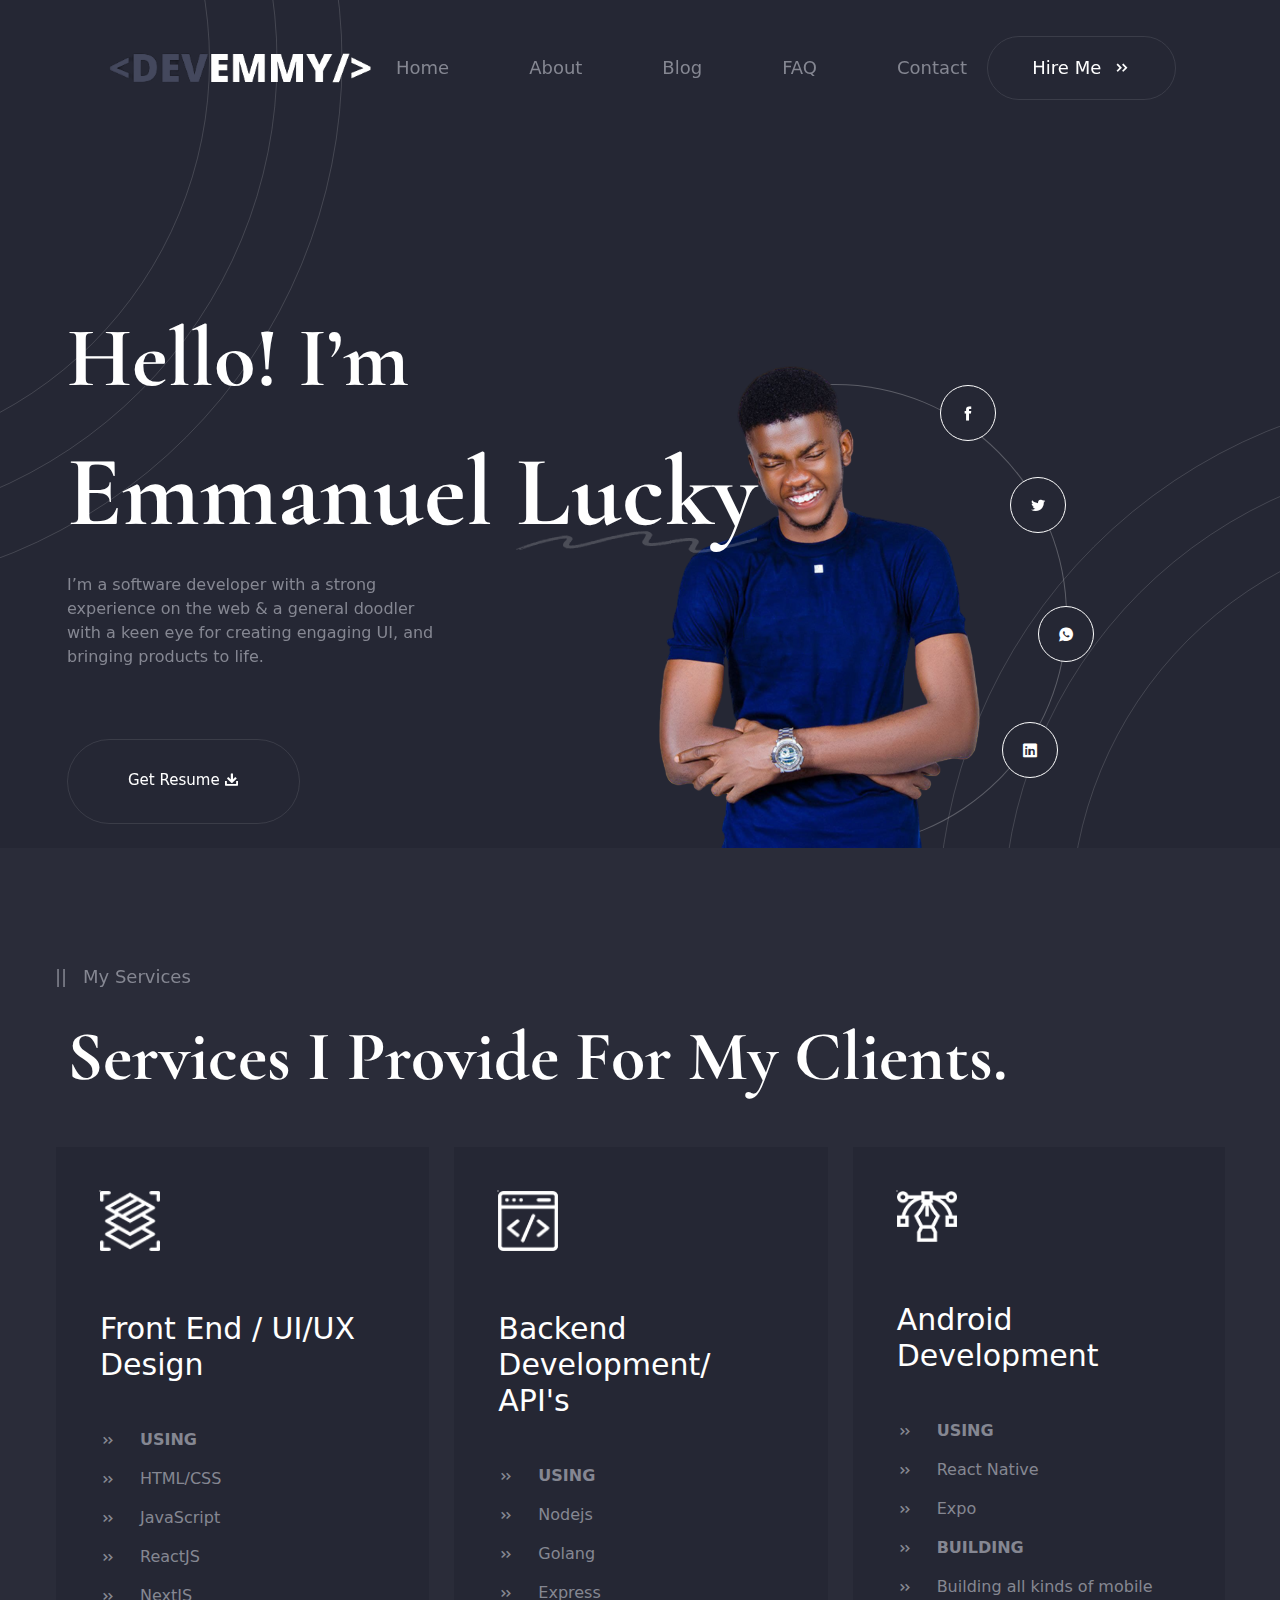
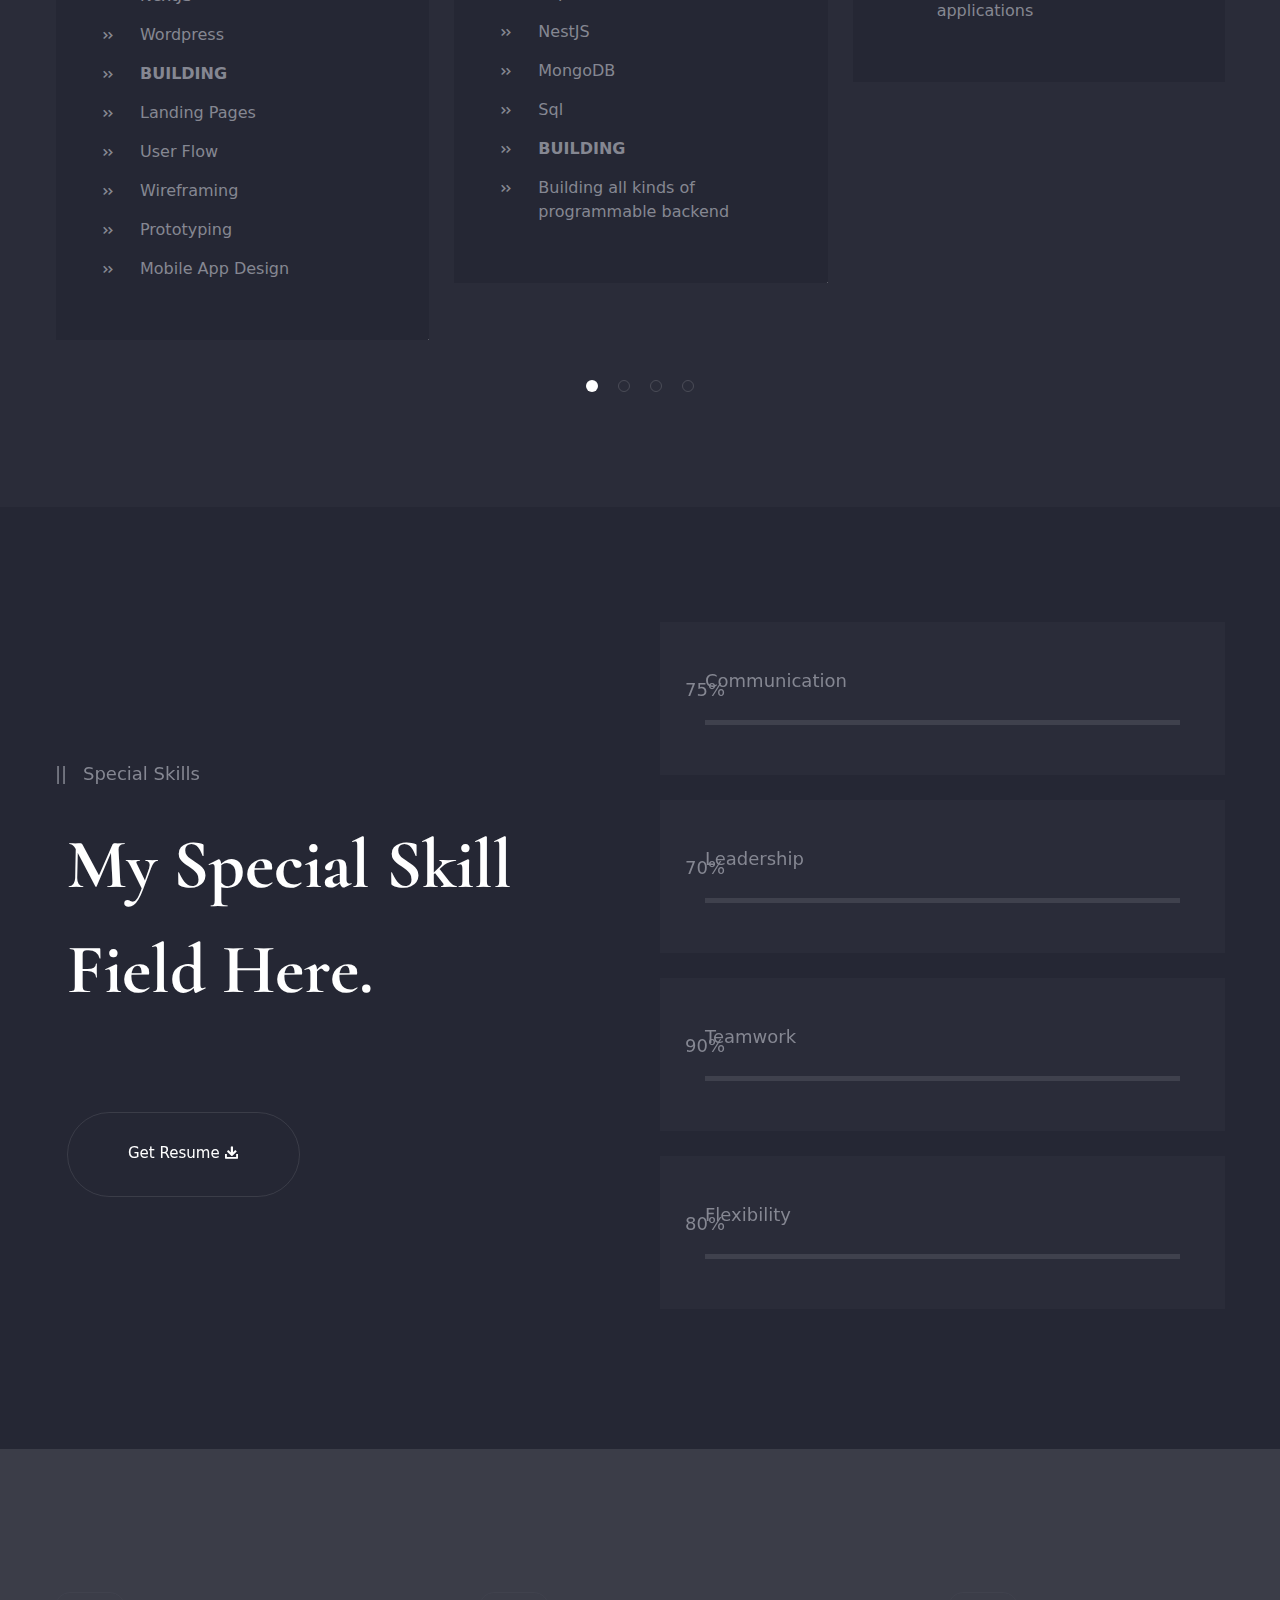
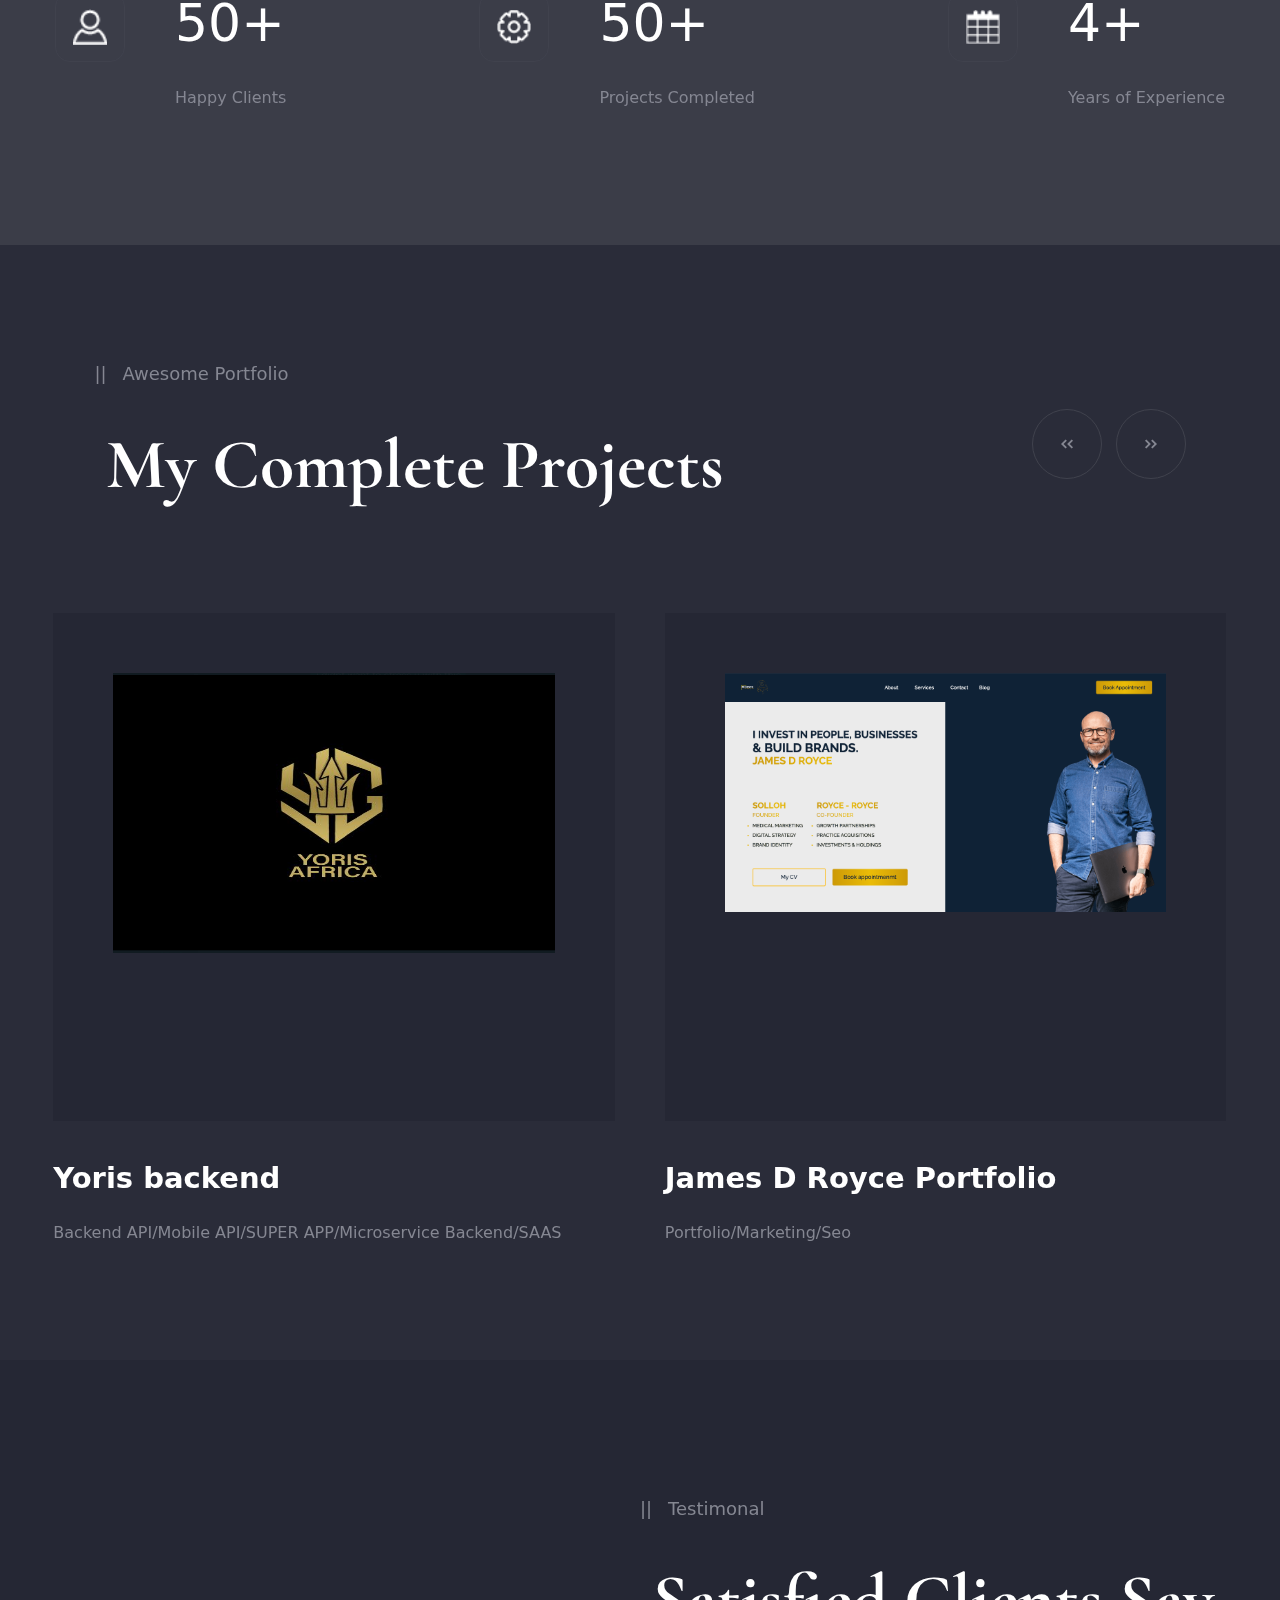
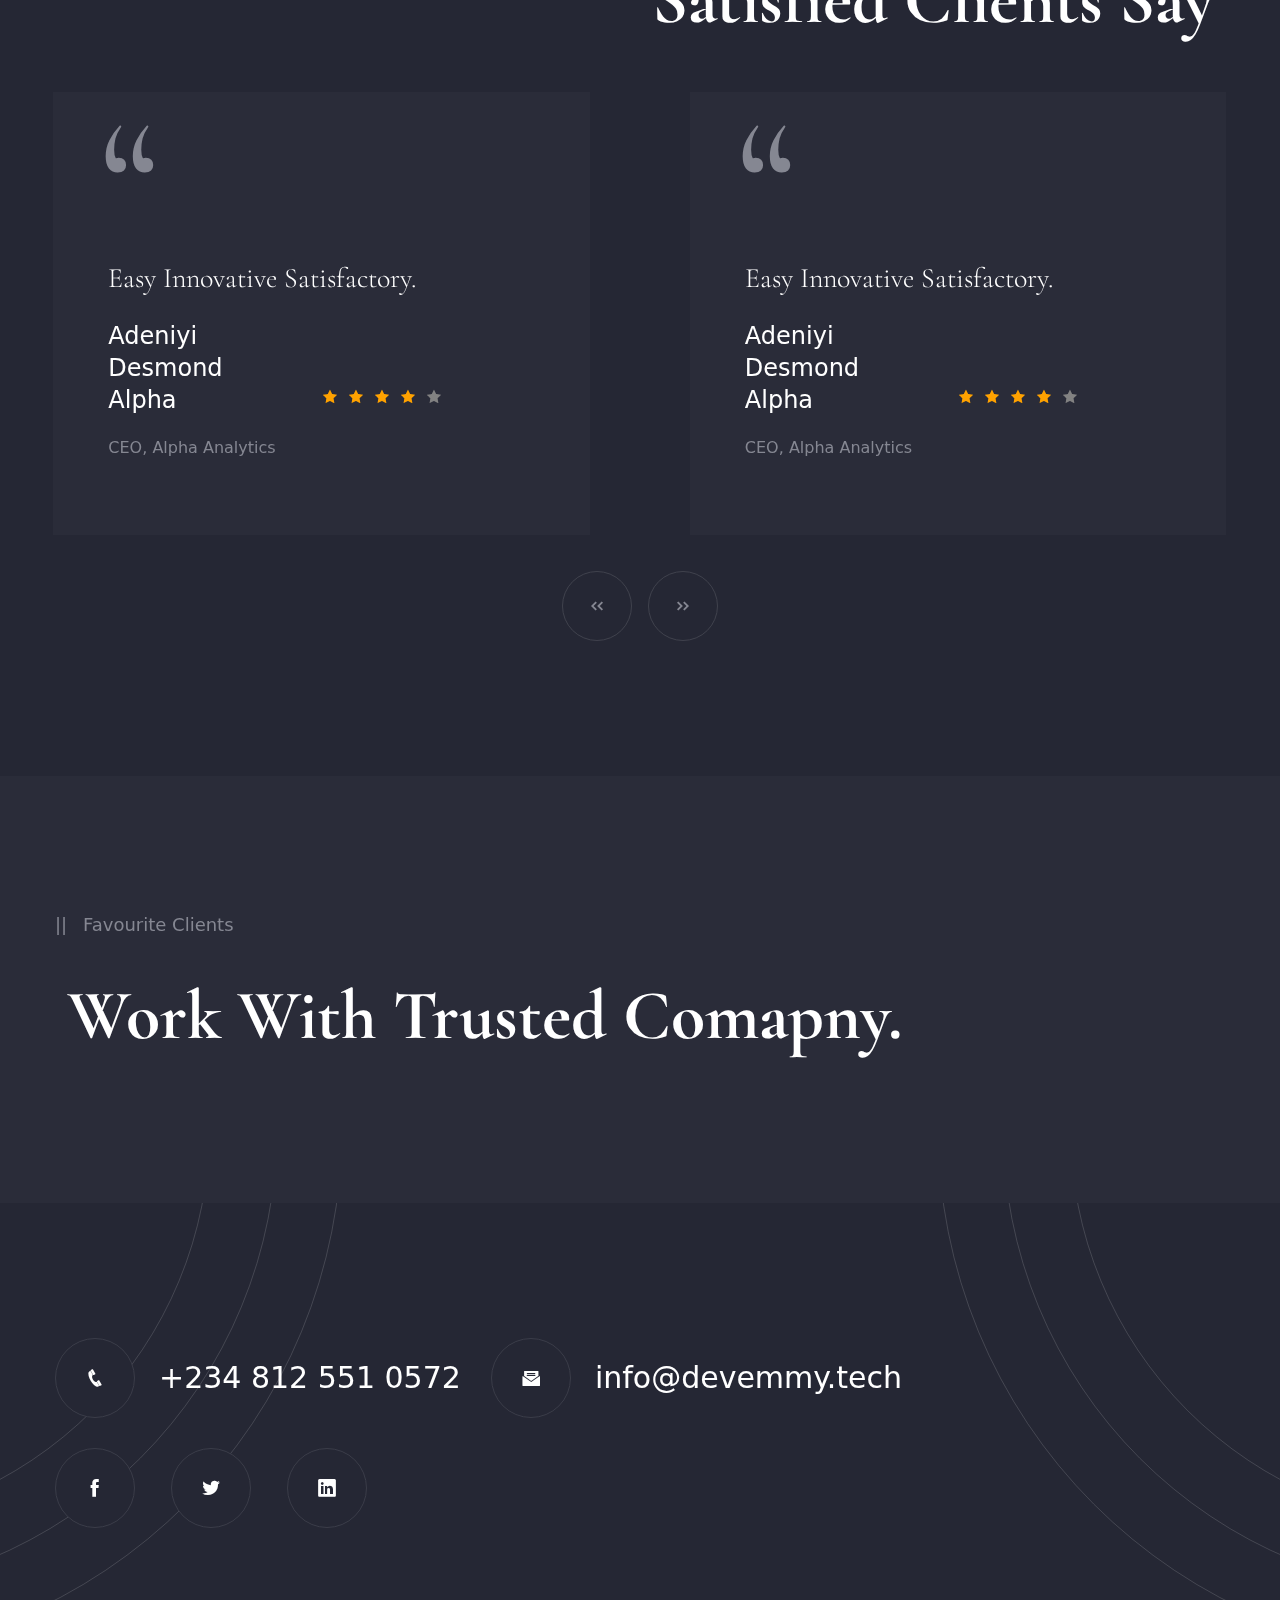
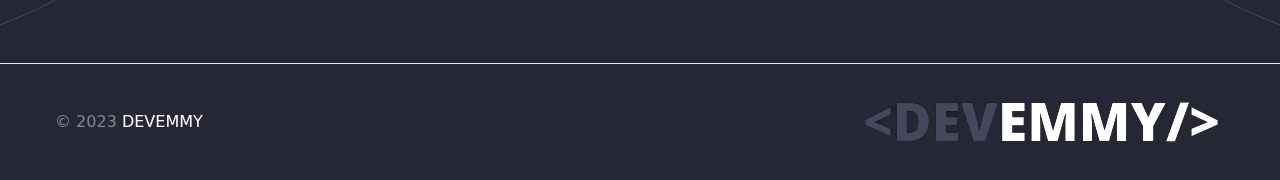
==== commit fb6d7de1: "site modified by Dev Miracle" ====
--- a/index.html
+++ b/index.html
@@ -7,6 +7,7 @@
     <title>Devemmy - Software Developer in Port harcourt Rivers state</title>
     <link rel="shortcut icon" href="./assets/img/icons/favicon.PNG" type="image/x-icon">
     <link rel="stylesheet" href="./assets/css/plugins/icofont.min.css">
+    <link rel="stylesheet" href="./assets/scripts/plugins/OwlCarousel/assets/owl.carousel.min.css">
     <link rel="stylesheet" href="./assets/css/plugins/swiper-bundle.min.css">
     <link rel="stylesheet" href="./assets/css/plugins/material-scrolltop.css">
     <link rel="stylesheet" href="./assets/css/style.css">
@@ -96,7 +97,11 @@
     </div>
     <div class="fixed top-0 right-0 w-screen h-screen transition-all duration-500 opacity-0 -z-50 overlay bg-overlay"></div>
 
-    <section class="hero-section relative overflow-hidden py-[20px] lg:py-[115px] lg:pb-0">
+    <section class="hero-section relative py-[20px] lg:py-[115px] lg:pb-0">
+        <div class="hero-circle-top"></div>
+        <div class="hero-circle-box">
+            <div class="hero-circle-bottom"></div>
+        </div>
         <!-- <div class="pt-12 lg:pt-0 hero-image w-60 md:w-[400px] relative">
             <img src="./assets/img/me.png" alt class="z-10 object-cover max-w-full">
             <div class="image-half-round-shape absolute bottom-[4%] md:bottom-[6%] left-1/2 w-[150px] h-[250px] md:w-[260px] md:h-[400px] 
@@ -144,12 +149,12 @@
             <h2 class="px-3 mt-6 text-4xl lg:text-[70px] font-bold text-white font-cormorant section-title leading-[1.2]">Services I Provide For My Clients.</h2>
         </div>
         
-        <div class="relative w-11/12 overflow-hidden service-display-wrapper pb-14 contain">
+        <div class="relative w-11/12 overflow-hidden service-display-wrapper contain">
             <div class="w-full services-swiper-container">
                 <!-- Additional required wrapper -->
-                <div class="swiper-wrapper">
+                <div class="owl-carousel">
                     <!-- Slides -->
-                    <div class="service-item swiper-slide">
+                    <div class="service-item group">
                         <div class="inner-shape inner-shape-top-right"></div>
                         <div class="icon"><img src="./assets/img/icons/service-icon-1.png" alt=""></div>
                         <h4 class="title"><a>Front End / UI/UX Design</a></h4>
@@ -169,7 +174,7 @@
                         </ul>
                         <div class="inner-shape inner-shape-bottom-right"></div>
                     </div>
-                    <div class="service-item swiper-slide">
+                    <div class="service-item group">
                         <div class="inner-shape inner-shape-top-right"></div>
                         <div class="icon"><img src="assets/img/icons/service-icon-2.png" alt=""></div>
                         <h4 class="title"><a >Backend Development/ API's</a></h4>
@@ -186,7 +191,7 @@
                         </ul>
                         <div class="inner-shape inner-shape-bottom-right"></div>
                     </div>
-                    <div class="service-item swiper-slide">
+                    <div class="service-item group">
                         <div class="inner-shape inner-shape-top-right"></div>
                         <div class="icon"><img src="assets/img/icons/service-icon-3.png" alt=""></div>
                         <h4 class="title"><a >Android Development</a></h4>
@@ -199,7 +204,7 @@
                         </ul>
                         <div class="inner-shape inner-shape-bottom-right"></div>
                     </div>
-                    <div class="service-item swiper-slide">
+                    <div class="service-item group">
                         <div class="inner-shape inner-shape-top-right"></div>
                         <div class="icon"><img src="assets/img/icons/service-icon-3.png" alt=""></div>
                         <h4 class="title"><a>Blockchain Development</a></h4>
@@ -208,12 +213,8 @@
                             <li>GOLANG</li>
                             
                         </ul>
-                        <div class="inner-shape inner-shape-bottom-right"></div>
-                    </div>
-                </div>                
-            </div>
-            <div class="service-display-dots">
-                <div class="swiper-pagination"></div>
+                    </div>
+                </div>          
             </div>
         </div>
     </div>
@@ -281,7 +282,7 @@
                     <img src="./assets/img/icons/counterup-icon-1.png" alt="" class="w-[50%]">
                 </div>
                 <div class="flex flex-col items-center content lg:items-start">
-                    <div class="number text-white mb-6 text-[40px] lg:text-[52px] font-light">50<span class="">+</span></div>
+                    <div class="number text-white mb-6 text-[40px] lg:text-[52px] font-light"><span class="val" data-value="50">50</span><span class="">+</span></div>
                     <p class="text-center text-text">Happy Clients</p>
                 </div>
             </div>
@@ -291,7 +292,7 @@
                     <img src="./assets/img/icons/counterup-icon-2.png" alt="" class="w-[50%]">
                 </div>
                 <div class="flex flex-col items-center content lg:items-start">
-                    <div class="number text-white mb-6 text-[40px] lg:text-[52px] font-light">50<span class="">+</span></div>
+                    <div class="number text-white mb-6 text-[40px] lg:text-[52px] font-light"><span class="val" data-value="50">50</span><span class="">+</span></div>
                     <p class="text-center text-text">Projects Completed</p>
                 </div>
             </div>
@@ -301,7 +302,7 @@
                     <img src="./assets/img/icons/counterup-icon-3.png" alt="" class="w-[50%]">
                 </div>
                 <div class="flex flex-col items-center content lg:items-start">
-                    <div class="number text-white mb-6 text-[40px] lg:text-[52px] font-light">4<span class="">+</span></div>
+                    <div class="number text-white mb-6 text-[40px] lg:text-[52px] font-light"><span class="val lessVal" data-value="4">4</span><span class="">+</span></div>
                     <p class="text-center text-text">Years of Experience</p>
                 </div>
             </div>
@@ -561,7 +562,9 @@
         </div>
     </div>
     
-    <div class="details">
+    <div class="details relative overflow-hidden">
+        <div class="hero-circle-top"></div>
+        <div class="hero-circle-top-right"></div>
         <div class="sdetails-wrapper contain mx-auto w-11/12 py-[75px] md:py-[115px] lg:py-[135px]">
             <div class="flex flex-col md:flex-row flex-wrap gap-[40px] md:gap-[70px] lg:gap-[35px] xl:gap-[30px]">
                 <a href="tel:+2348125510572" class="info-box text-white group flex items-center gap-4 md:gap-6">
@@ -596,6 +599,7 @@
     <script src="./assets/scripts/plugins/jquery.min.js"></script>
     <script src="./assets/scripts/plugins/scrollreveal.js"></script>
     <script src="./assets/scripts/plugins/jquery.appear.js"></script>
+    <script src="./assets/scripts/plugins/OwlCarousel/owl.carousel.min.js"></script>
     <script src="./assets/scripts/plugins/swiper-bundle.min.js"></script>
     <script src="./assets/scripts/index.js"></script>
 </body>
--- a/assets/css/style.css
+++ b/assets/css/style.css
@@ -629,6 +629,10 @@
   top: -2.75rem;
 }
 
+.bottom-3{
+  bottom: 0.75rem;
+}
+
 .bottom-\[4\%\]{
   bottom: 4%;
 }
@@ -645,6 +649,10 @@
   left: 50%;
 }
 
+.left-3{
+  left: 0.75rem;
+}
+
 .left-\[20\%\]{
   left: 20%;
 }
@@ -663,14 +671,6 @@
 
 .top-\[100\%\]{
   top: 100%;
-}
-
-.bottom-3{
-  bottom: 0.75rem;
-}
-
-.left-3{
-  left: 0.75rem;
 }
 
 .-z-50{
@@ -860,6 +860,10 @@
   display: table;
 }
 
+.\!grid{
+  display: grid !important;
+}
+
 .grid{
   display: grid;
 }
@@ -949,6 +953,10 @@
   height: 100vh;
 }
 
+.max-h-0{
+  max-height: 0px;
+}
+
 .max-h-\[280px\]{
   max-height: 280px;
 }
@@ -1231,6 +1239,10 @@
   border-color: rgb(37 39 52 / var(--tw-border-opacity));
 }
 
+.border-b-transparent{
+  border-bottom-color: transparent;
+}
+
 .border-l-transparent{
   border-left-color: transparent;
 }
@@ -1360,10 +1372,6 @@
 
 .pb-0{
   padding-bottom: 0px;
-}
-
-.pb-14{
-  padding-bottom: 3.5rem;
 }
 
 .pb-\[35px\]{
@@ -1891,22 +1899,6 @@
   }
 }
 
-/* .social-link-screen a:nth-child(1){
-    @apply left-[170px] top-[95px] md:left-[330px] md:top-[163px]
-}
-
-.social-link-screen a:nth-child(2){
-    @apply left-[225px] top-[140px] md:left-[400px] md:top-[220px]
-}
-
-.social-link-screen a:nth-child(3){
-    @apply left-[250px] top-[200px]  md:left-[430px] md:top-[310px]
-}
-
-.social-link-screen a:nth-child(4){
-    @apply left-[240px] top-[260px] md:left-[430px] md:top-[400px]
-} */
-
 .social-link-screen a:nth-child(1){
   right: 27%;
   top: 0;
@@ -1930,8 +1922,10 @@
 }
 
 .service-item{
+  position: relative;
   height: -moz-fit-content;
   height: fit-content;
+  overflow: hidden;
   --tw-bg-opacity: 1;
   background-color: rgb(37 39 52 / var(--tw-bg-opacity));
   padding: 2.75rem;
@@ -1967,12 +1961,38 @@
   color: rgb(255 255 255 / var(--tw-text-opacity));
 }
 
-.service-display-dots .swiper-pagination .swiper-pagination-bullet{
-  margin-right: 1.5rem;
+.owl-carousel .owl-stage-outer{
+  overflow: visible;
+}
+
+.owl-dots button span{
+  position: relative;
+  display: inline-block;
   height: 0.75rem;
   width: 0.75rem;
+  border-radius: 9999px;
+  border-width: 1px;
+  border-color: rgba(255, 255, 255, 0.15);
+}
+
+.owl-dots button.active span{
   --tw-bg-opacity: 1;
   background-color: rgb(255 255 255 / var(--tw-bg-opacity));
+}
+
+.owl-dots{
+  margin-top: 1.75rem;
+  display: flex;
+  width: 100%;
+  align-items: center;
+  justify-content: center;
+  gap: 1.25rem;
+}
+
+@media (min-width: 768px){
+  .owl-dots{
+    margin-top: 2.5rem;
+  }
 }
 
 .catagory-nav-item li::after {
@@ -2004,24 +2024,299 @@
   background-color: rgb(37 39 52 / var(--tw-bg-opacity));
 }
 
-/* @media (min-width: 1439px) {
-    .testimonial-container .swiper{
-        overflow: visible;
-    }
-    .testimonal-wrapper{
-        position: relative;
-        overflow: hidden;
-        max-width: 90vw;
-    }
-
-    .testimonial-container .swiper .swiper-wrapper .swiper-slide-active{
-        min-height: 100%;
-        bottom: 230px;
-    }
+.active-details{
+  max-height: -moz-max-content;
+  max-height: max-content;
+  opacity: 1;
+  transition-property: all;
+  transition-timing-function: cubic-bezier(0.4, 0, 0.2, 1);
+  transition-duration: 500ms;
+}
+
+/* .material-scrolltop::before{
+    background-position: center 50%;
 } */
 
-.material-scrolltop::before{
-  background-position: center 50%;
+.hero-circle-box{
+  position: absolute;
+  top: 0px;
+  left: 0px;
+  height: 100%;
+  width: 100%;
+  overflow: hidden;
+}
+
+.hero-circle-top{
+  position: absolute;
+  top: -475px;
+  left: -590px;
+  z-index: -10;
+  display: none;
+  height: 800px;
+  width: 800px;
+  border-radius: 9999px;
+  border-width: 1px;
+  border-color: rgba(255, 255, 255, 0.15);
+}
+
+.hero-circle-top::before{
+  position: absolute;
+  left: 50%;
+  top: 50%;
+  height: 935px;
+  width: 935px;
+  --tw-translate-x: -50%;
+  --tw-translate-y: -50%;
+  transform: translate(var(--tw-translate-x), var(--tw-translate-y)) rotate(var(--tw-rotate)) skewX(var(--tw-skew-x)) skewY(var(--tw-skew-y)) scaleX(var(--tw-scale-x)) scaleY(var(--tw-scale-y));
+  border-radius: 9999px;
+  border-width: 1px;
+  border-color: rgba(255, 255, 255, 0.15);
+  --tw-content: '';
+  content: var(--tw-content);
+}
+
+.hero-circle-top::after{
+  position: absolute;
+  left: 50%;
+  top: 50%;
+  height: 1065px;
+  width: 1065px;
+  --tw-translate-x: -50%;
+  --tw-translate-y: -50%;
+  transform: translate(var(--tw-translate-x), var(--tw-translate-y)) rotate(var(--tw-rotate)) skewX(var(--tw-skew-x)) skewY(var(--tw-skew-y)) scaleX(var(--tw-scale-x)) scaleY(var(--tw-scale-y));
+  border-radius: 9999px;
+  border-width: 1px;
+  border-color: rgba(255, 255, 255, 0.15);
+  --tw-content: '';
+  content: var(--tw-content);
+}
+
+@media (min-width: 1280px){
+  .hero-circle-top{
+    display: inline-block;
+  }
+}
+
+.hero-circle-top-right{
+  position: absolute;
+  top: -475px;
+  right: -590px;
+  z-index: -10;
+  display: none;
+  height: 800px;
+  width: 800px;
+  border-radius: 9999px;
+  border-width: 1px;
+  border-color: rgba(255, 255, 255, 0.15);
+}
+
+.hero-circle-top-right::before{
+  position: absolute;
+  left: 50%;
+  top: 50%;
+  height: 935px;
+  width: 935px;
+  --tw-translate-x: -50%;
+  --tw-translate-y: -50%;
+  transform: translate(var(--tw-translate-x), var(--tw-translate-y)) rotate(var(--tw-rotate)) skewX(var(--tw-skew-x)) skewY(var(--tw-skew-y)) scaleX(var(--tw-scale-x)) scaleY(var(--tw-scale-y));
+  border-radius: 9999px;
+  border-width: 1px;
+  border-color: rgba(255, 255, 255, 0.15);
+  --tw-content: '';
+  content: var(--tw-content);
+}
+
+.hero-circle-top-right::after{
+  position: absolute;
+  left: 50%;
+  top: 50%;
+  height: 1065px;
+  width: 1065px;
+  --tw-translate-x: -50%;
+  --tw-translate-y: -50%;
+  transform: translate(var(--tw-translate-x), var(--tw-translate-y)) rotate(var(--tw-rotate)) skewX(var(--tw-skew-x)) skewY(var(--tw-skew-y)) scaleX(var(--tw-scale-x)) scaleY(var(--tw-scale-y));
+  border-radius: 9999px;
+  border-width: 1px;
+  border-color: rgba(255, 255, 255, 0.15);
+  --tw-content: '';
+  content: var(--tw-content);
+}
+
+@media (min-width: 1280px){
+  .hero-circle-top-right{
+    display: inline-block;
+  }
+}
+
+.hero-circle-bottom{
+  position: absolute;
+  bottom: -475px;
+  right: -590px;
+  z-index: -10;
+  display: none;
+  height: 800px;
+  width: 800px;
+  border-radius: 9999px;
+  border-width: 1px;
+  border-color: rgba(255, 255, 255, 0.15);
+}
+
+.hero-circle-bottom::before{
+  position: absolute;
+  left: 50%;
+  top: 50%;
+  height: 935px;
+  width: 935px;
+  --tw-translate-x: -50%;
+  --tw-translate-y: -50%;
+  transform: translate(var(--tw-translate-x), var(--tw-translate-y)) rotate(var(--tw-rotate)) skewX(var(--tw-skew-x)) skewY(var(--tw-skew-y)) scaleX(var(--tw-scale-x)) scaleY(var(--tw-scale-y));
+  border-radius: 9999px;
+  border-width: 1px;
+  border-color: rgba(255, 255, 255, 0.15);
+  --tw-content: '';
+  content: var(--tw-content);
+}
+
+.hero-circle-bottom::after{
+  position: absolute;
+  left: 50%;
+  top: 50%;
+  height: 1065px;
+  width: 1065px;
+  --tw-translate-x: -50%;
+  --tw-translate-y: -50%;
+  transform: translate(var(--tw-translate-x), var(--tw-translate-y)) rotate(var(--tw-rotate)) skewX(var(--tw-skew-x)) skewY(var(--tw-skew-y)) scaleX(var(--tw-scale-x)) scaleY(var(--tw-scale-y));
+  border-radius: 9999px;
+  border-width: 1px;
+  border-color: rgba(255, 255, 255, 0.15);
+  --tw-content: '';
+  content: var(--tw-content);
+}
+
+@media (min-width: 1280px){
+  .hero-circle-bottom{
+    display: inline-block;
+  }
+}
+
+.inner-shape.inner-shape-top-right{
+  position: absolute;
+  display: none;
+  height: 0px;
+  width: 0px;
+  --tw-translate-y: -50%;
+  --tw-translate-x: -50%;
+  transform: translate(var(--tw-translate-x), var(--tw-translate-y)) rotate(var(--tw-rotate)) skewX(var(--tw-skew-x)) skewY(var(--tw-skew-y)) scaleX(var(--tw-scale-x)) scaleY(var(--tw-scale-y));
+  border-radius: 9999px;
+  border-width: 1px;
+  border-color: rgba(255, 255, 255, 0.15);
+  transition-property: all;
+  transition-timing-function: cubic-bezier(0.4, 0, 0.2, 1);
+  transition-duration: 500ms;
+}
+
+.inner-shape.inner-shape-top-right::before{
+  position: absolute;
+  left: 50%;
+  top: 50%;
+  height: 130%;
+  width: 130%;
+  --tw-translate-x: -50%;
+  --tw-translate-y: -50%;
+  transform: translate(var(--tw-translate-x), var(--tw-translate-y)) rotate(var(--tw-rotate)) skewX(var(--tw-skew-x)) skewY(var(--tw-skew-y)) scaleX(var(--tw-scale-x)) scaleY(var(--tw-scale-y));
+  border-radius: 9999px;
+  border-width: 1px;
+  border-color: rgba(255, 255, 255, 0.15);
+  --tw-content: '';
+  content: var(--tw-content);
+}
+
+.inner-shape.inner-shape-top-right::after{
+  position: absolute;
+  left: 50%;
+  top: 50%;
+  height: 160%;
+  width: 160%;
+  --tw-translate-x: -50%;
+  --tw-translate-y: -50%;
+  transform: translate(var(--tw-translate-x), var(--tw-translate-y)) rotate(var(--tw-rotate)) skewX(var(--tw-skew-x)) skewY(var(--tw-skew-y)) scaleX(var(--tw-scale-x)) scaleY(var(--tw-scale-y));
+  border-radius: 9999px;
+  border-width: 1px;
+  border-color: rgba(255, 255, 255, 0.15);
+  --tw-content: '';
+  content: var(--tw-content);
+}
+
+.group:hover .inner-shape.inner-shape-top-right{
+  height: 300px;
+  width: 300px;
+}
+
+@media (min-width: 1280px){
+  .inner-shape.inner-shape-top-right{
+    display: inline-block;
+  }
+}
+
+.inner-shape.inner-shape-bottom-right{
+  position: absolute;
+  bottom: 0px;
+  right: 0px;
+  display: none;
+  height: 0px;
+  width: 0px;
+  --tw-translate-y: 50%;
+  --tw-translate-x: 50%;
+  transform: translate(var(--tw-translate-x), var(--tw-translate-y)) rotate(var(--tw-rotate)) skewX(var(--tw-skew-x)) skewY(var(--tw-skew-y)) scaleX(var(--tw-scale-x)) scaleY(var(--tw-scale-y));
+  border-radius: 9999px;
+  border-width: 1px;
+  border-color: rgba(255, 255, 255, 0.15);
+  transition-property: all;
+  transition-timing-function: cubic-bezier(0.4, 0, 0.2, 1);
+  transition-duration: 500ms;
+}
+
+.inner-shape.inner-shape-bottom-right::before{
+  position: absolute;
+  left: 50%;
+  top: 50%;
+  height: 130%;
+  width: 130%;
+  --tw-translate-x: -50%;
+  --tw-translate-y: -50%;
+  transform: translate(var(--tw-translate-x), var(--tw-translate-y)) rotate(var(--tw-rotate)) skewX(var(--tw-skew-x)) skewY(var(--tw-skew-y)) scaleX(var(--tw-scale-x)) scaleY(var(--tw-scale-y));
+  border-radius: 9999px;
+  border-width: 1px;
+  border-color: rgba(255, 255, 255, 0.15);
+  --tw-content: '';
+  content: var(--tw-content);
+}
+
+.inner-shape.inner-shape-bottom-right::after{
+  position: absolute;
+  left: 50%;
+  top: 50%;
+  height: 160%;
+  width: 160%;
+  --tw-translate-x: -50%;
+  --tw-translate-y: -50%;
+  transform: translate(var(--tw-translate-x), var(--tw-translate-y)) rotate(var(--tw-rotate)) skewX(var(--tw-skew-x)) skewY(var(--tw-skew-y)) scaleX(var(--tw-scale-x)) scaleY(var(--tw-scale-y));
+  border-radius: 9999px;
+  border-width: 1px;
+  border-color: rgba(255, 255, 255, 0.15);
+  --tw-content: '';
+  content: var(--tw-content);
+}
+
+.group:hover .inner-shape.inner-shape-bottom-right{
+  height: 300px;
+  width: 300px;
+}
+
+@media (min-width: 1280px){
+  .inner-shape.inner-shape-bottom-right{
+    display: inline-block;
+  }
 }
 
 .placeholder\:text-text::-moz-placeholder{
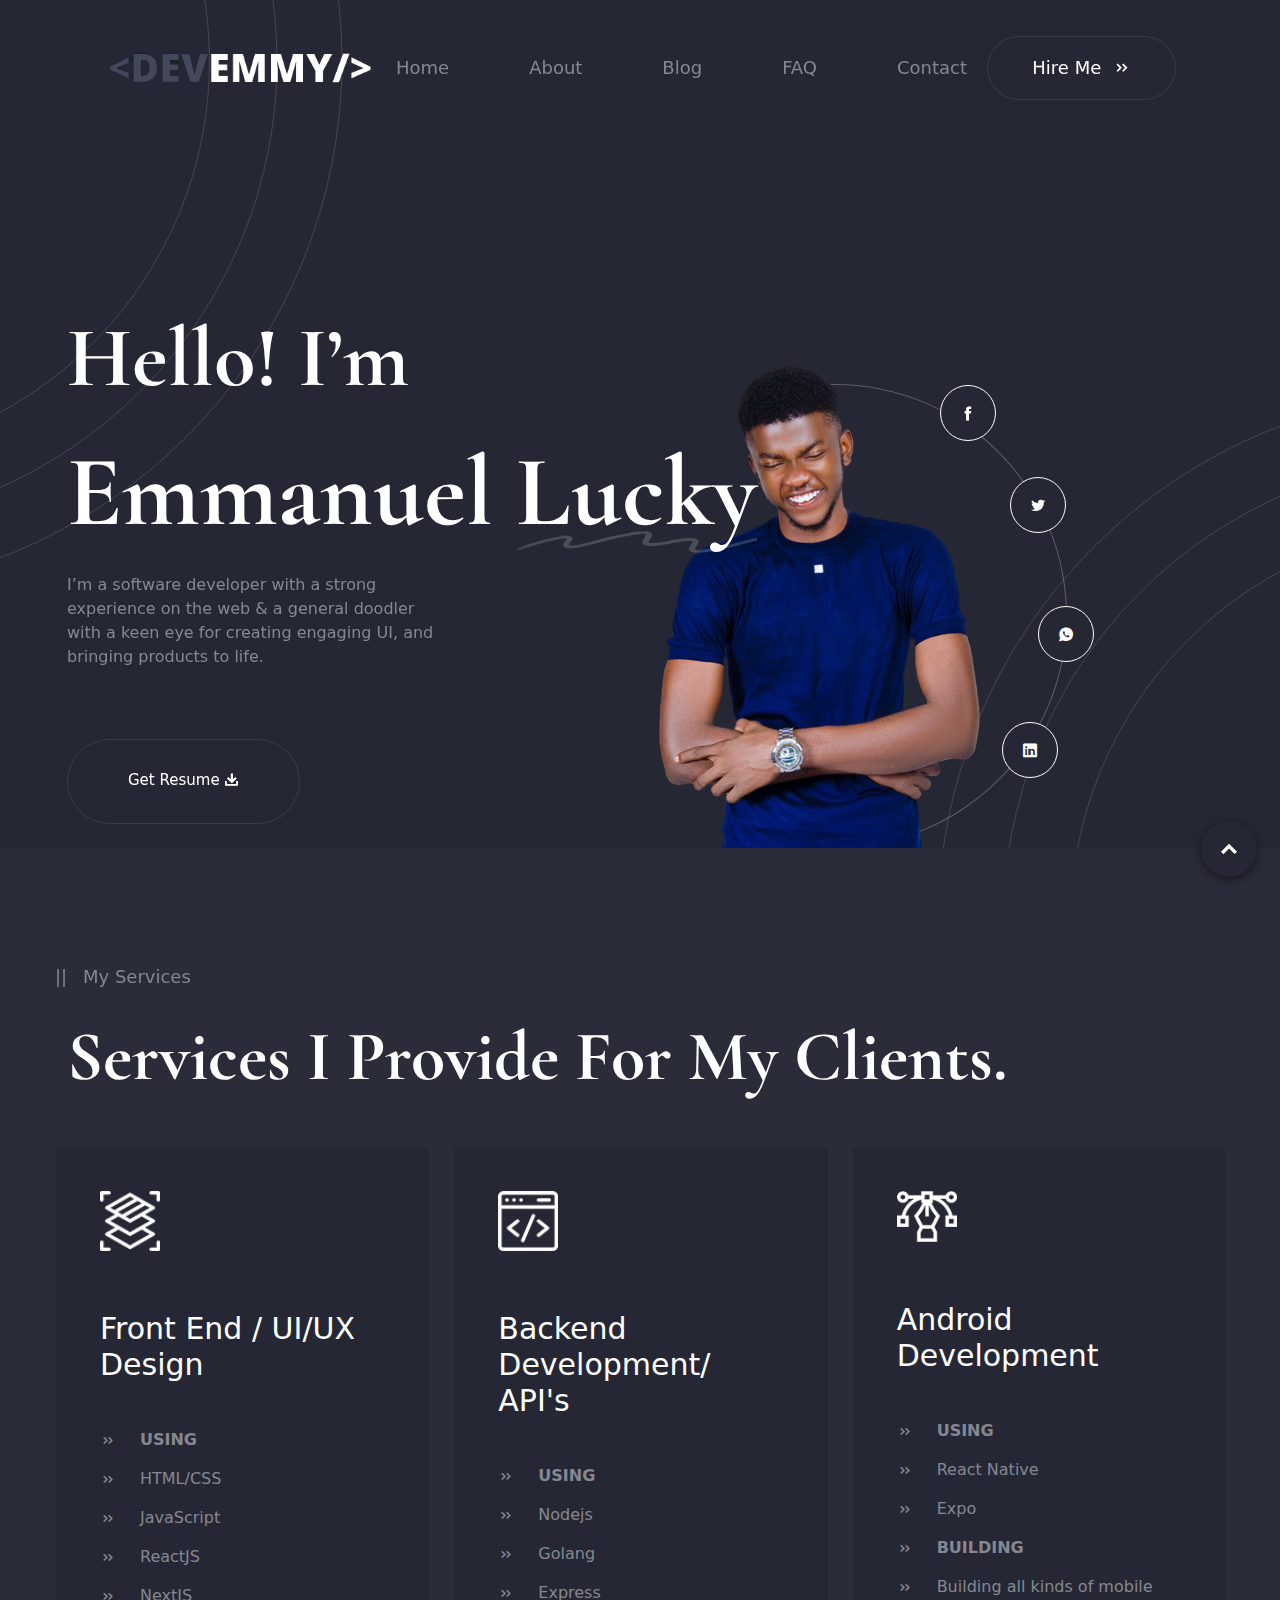
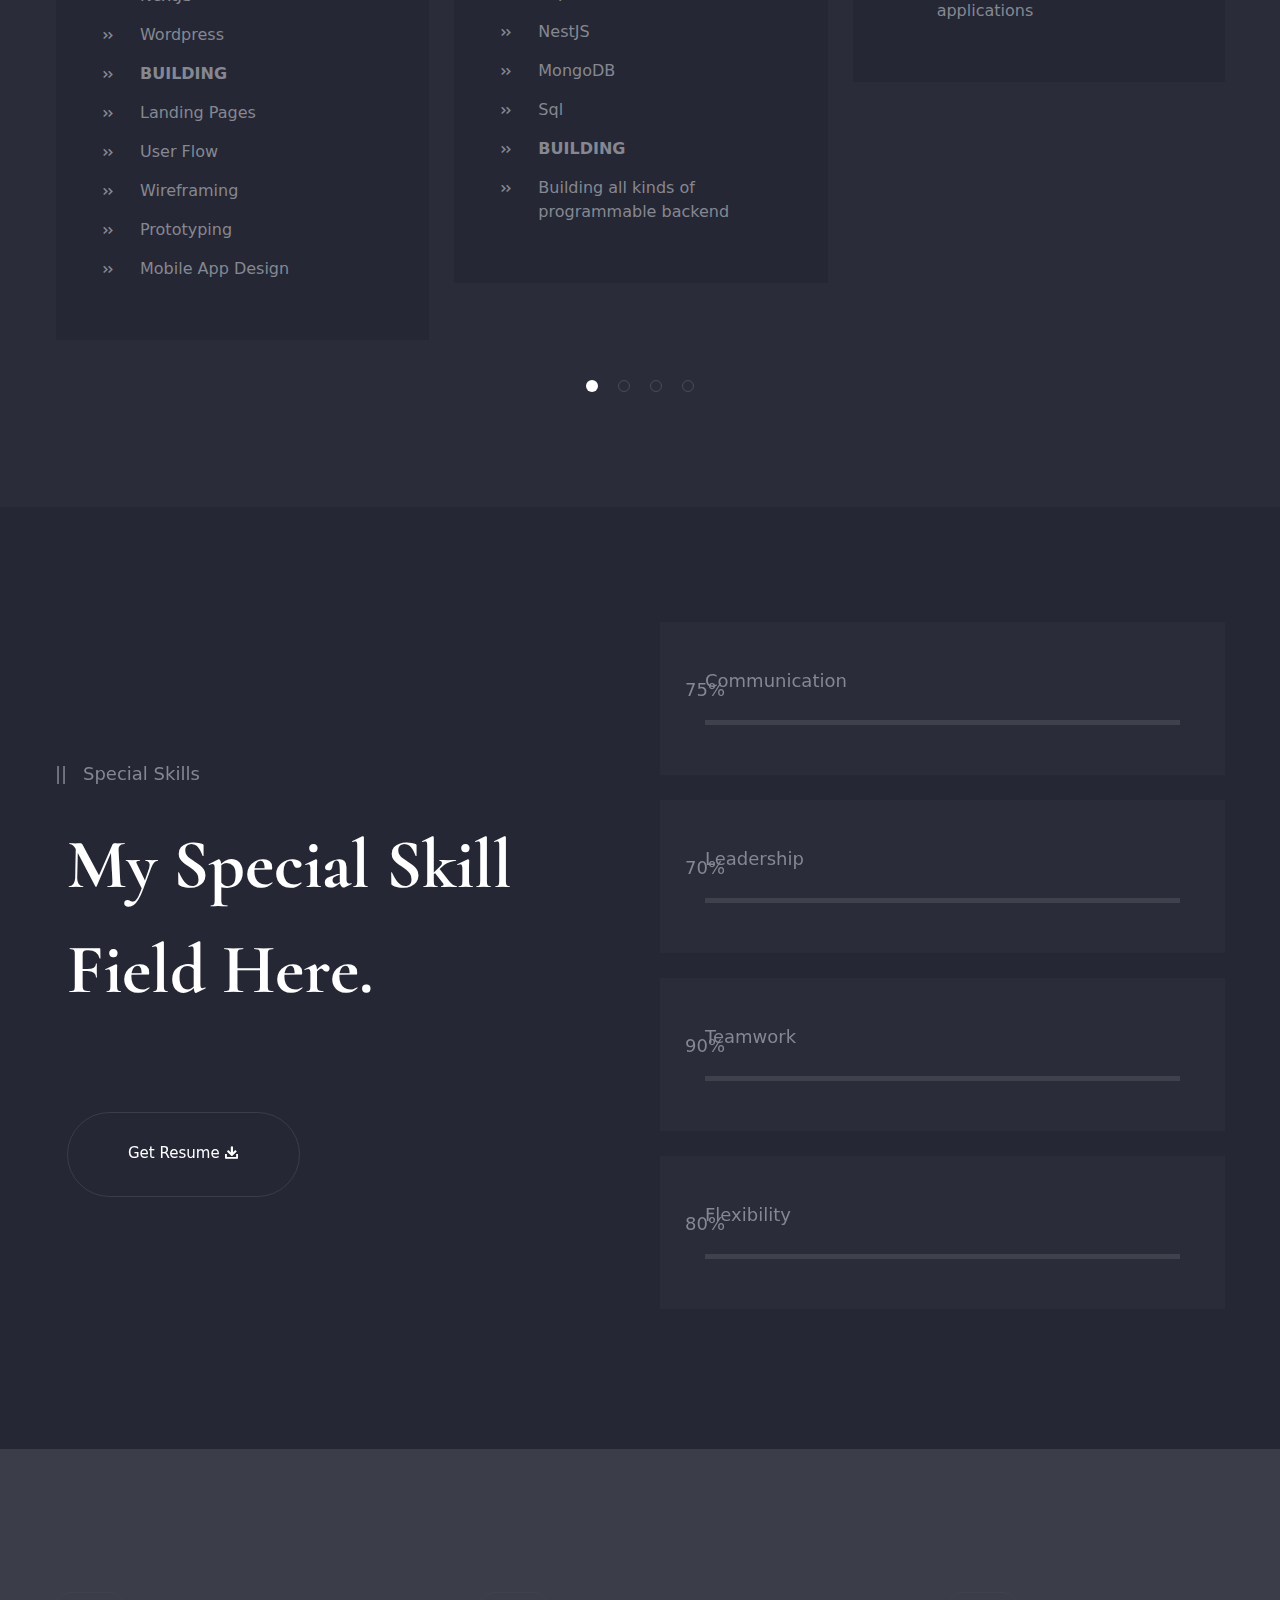
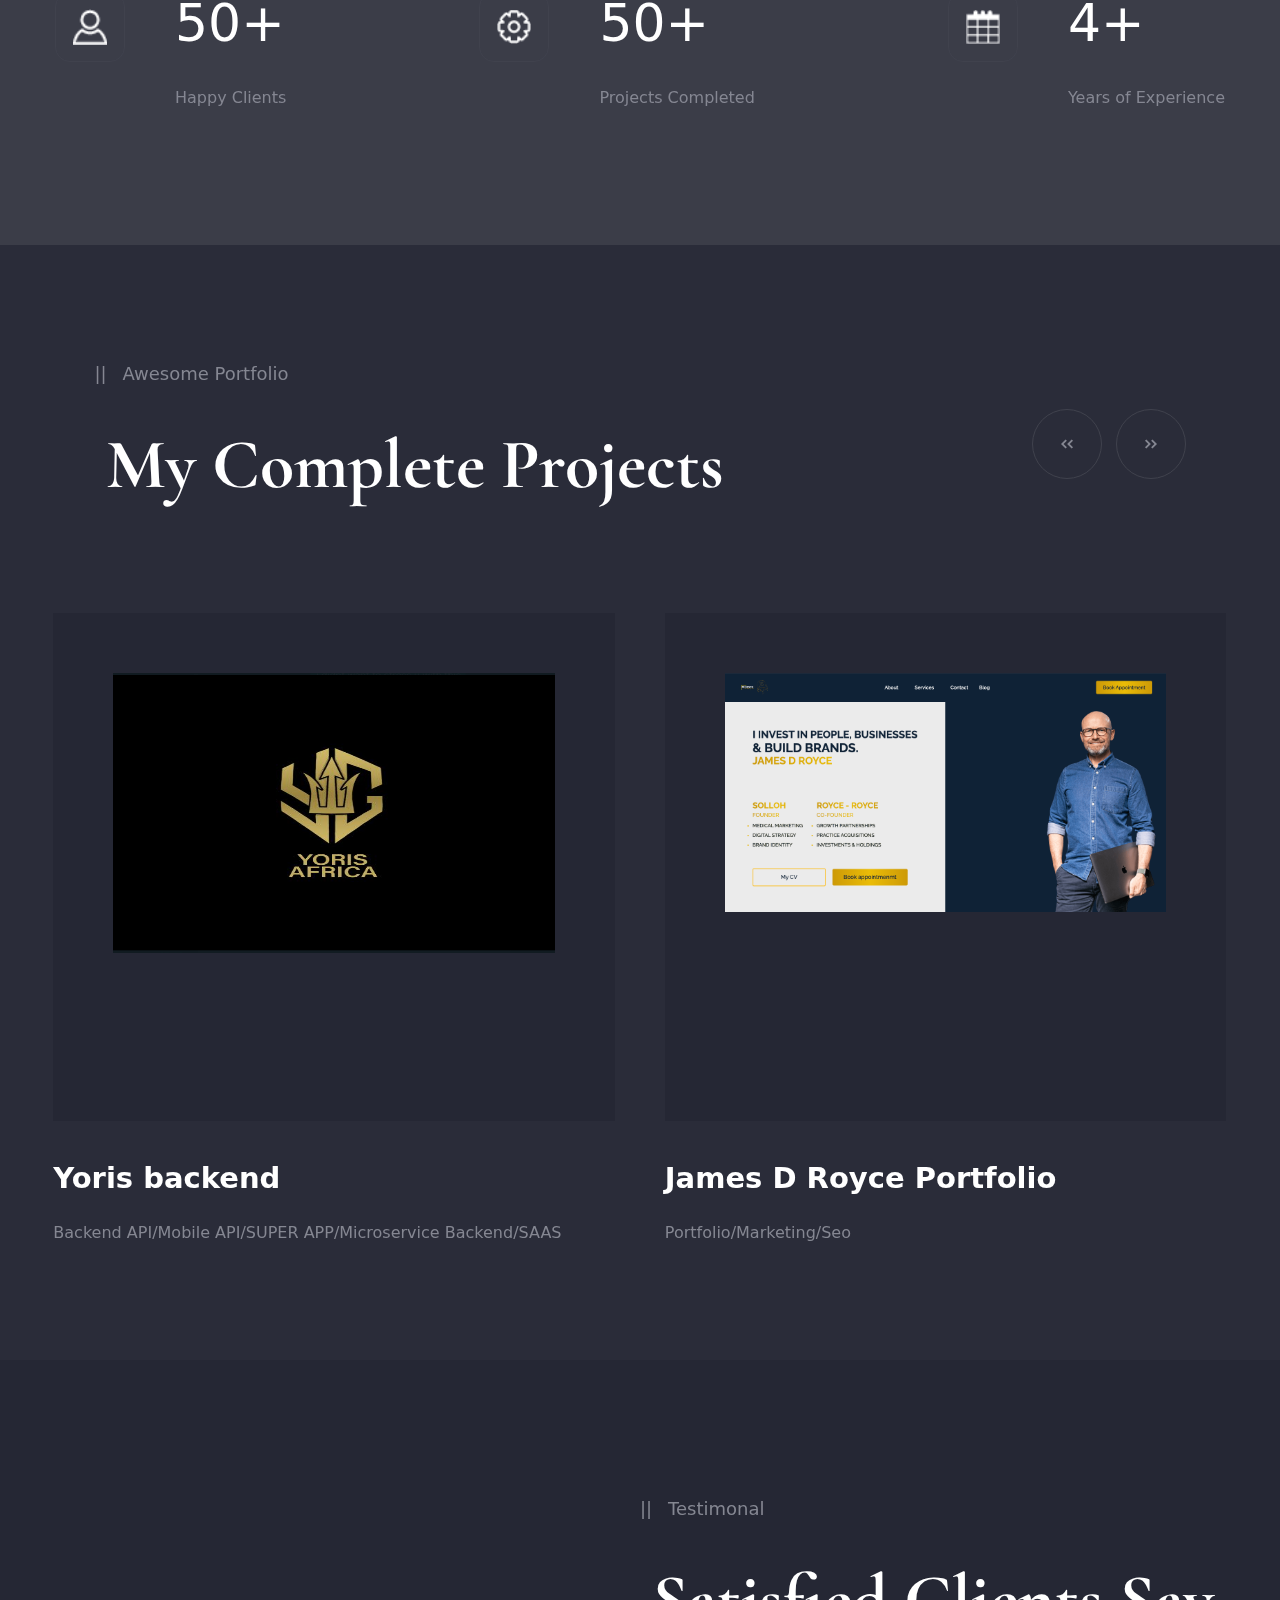
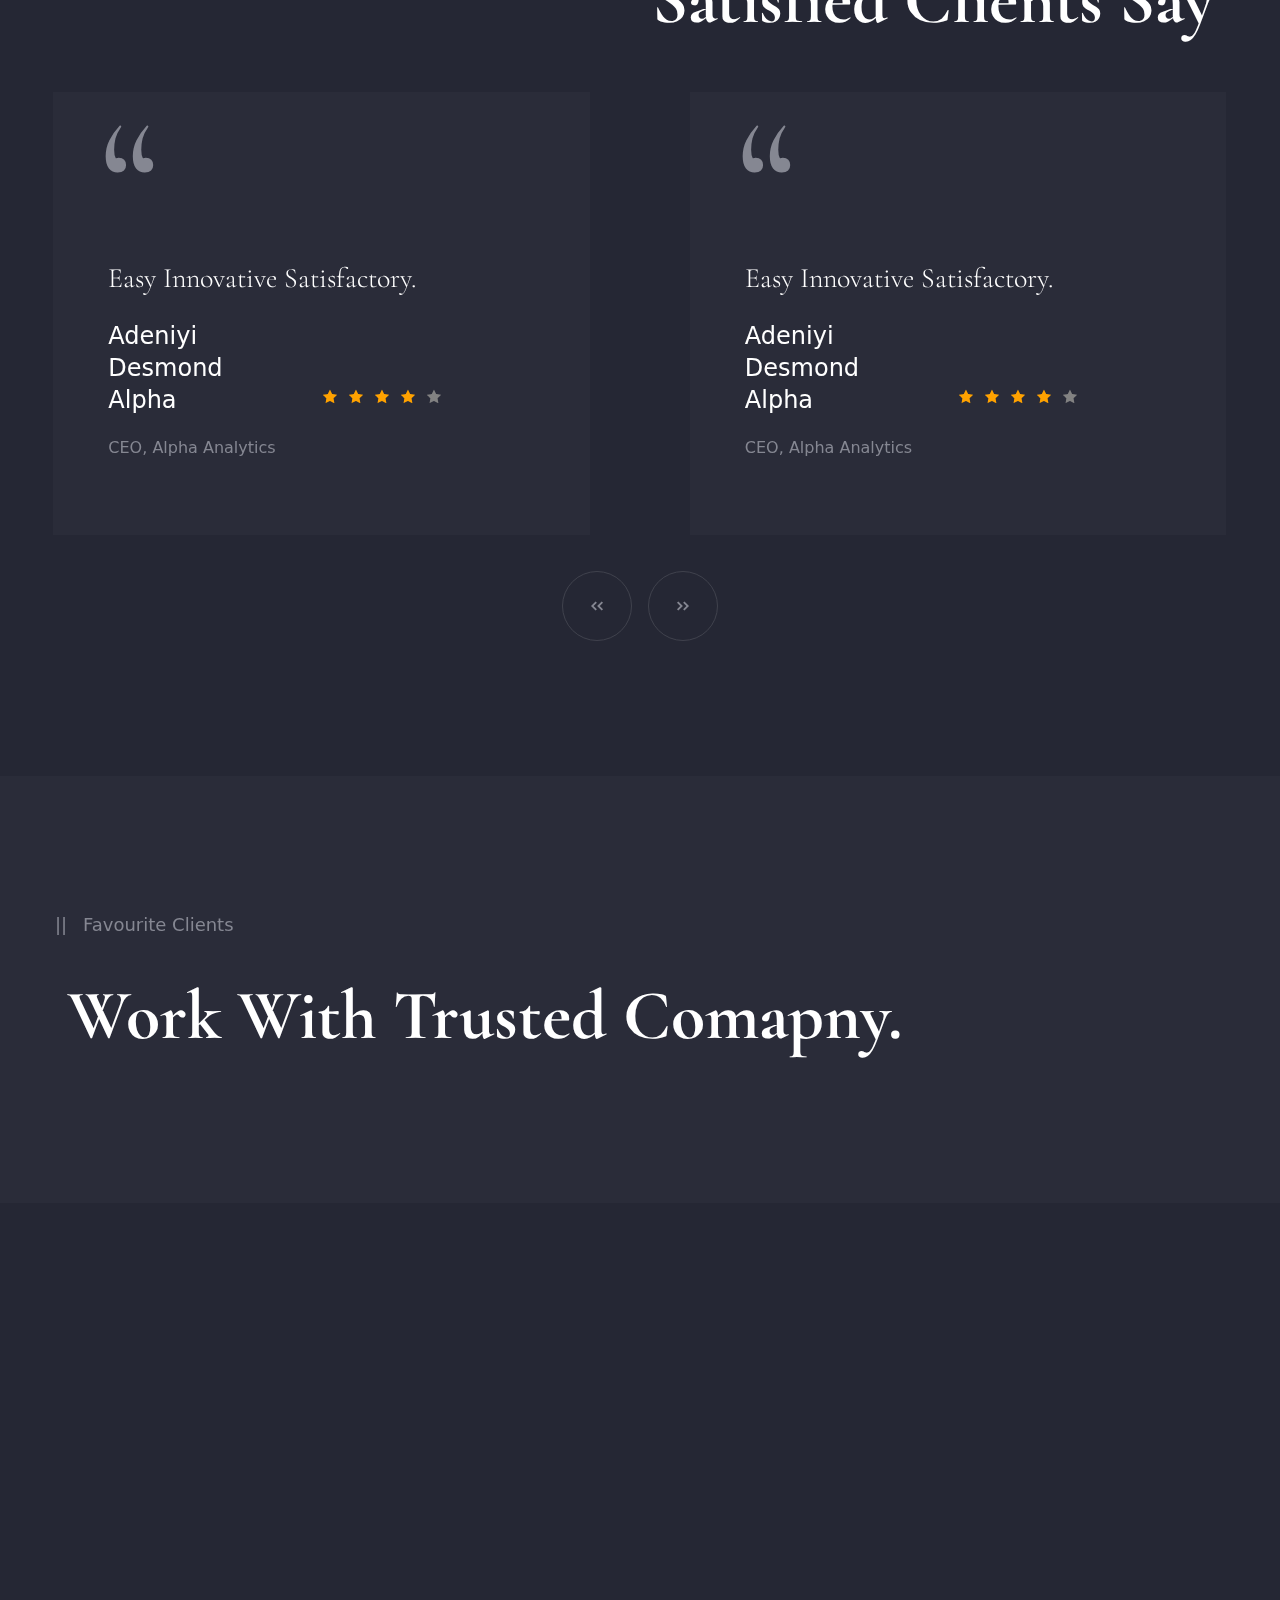
==== commit 05a7f758: "site modified" ====
--- a/index.html
+++ b/index.html
@@ -596,11 +596,15 @@
             </div>
         </div>
     </footer>
+
+    <button class="material-scrolltop reveal" type="button"></button>
+
     <script src="./assets/scripts/plugins/jquery.min.js"></script>
     <script src="./assets/scripts/plugins/scrollreveal.js"></script>
     <script src="./assets/scripts/plugins/jquery.appear.js"></script>
     <script src="./assets/scripts/plugins/OwlCarousel/owl.carousel.min.js"></script>
     <script src="./assets/scripts/plugins/swiper-bundle.min.js"></script>
+    <script src="./assets/scripts/plugins/material-scrolltop.js"></script>
     <script src="./assets/scripts/index.js"></script>
 </body>
 </html>
--- a/assets/css/plugins/material-scrolltop.css
+++ b/assets/css/plugins/material-scrolltop.css
@@ -22,15 +22,15 @@
   box-shadow: 0 3px 10px rgba(0, 0, 0, 0.5);
   cursor: hand;
   border-radius: 50%;
-  background: #4caf50;
+  z-index: 999;
   -webkit-tap-highlight-color: rgba(0, 0, 0, 0);
-  -webkit-transition: all 0.3s cubic-bezier(0.25, 0.25, 0, 1);
-  -ms-transition: all 0.3s cubic-bezier(0.25, 0.25, 0, 1);
-  -moz-transition: all 0.3s cubic-bezier(0.25, 0.25, 0, 1);
-  -o-transition: all 0.3s cubic-bezier(0.25, 0.25, 0, 1);
-  transition: all 0.3s cubic-bezier(0.25, 0.25, 0, 1); }
+  -webkit-transition: all 0.4s cubic-bezier(0.25, 0.25, 0, 1);
+  -ms-transition: all 0.4s cubic-bezier(0.25, 0.25, 0, 1);
+  -moz-transition: all 0.4s cubic-bezier(0.25, 0.25, 0, 1);
+  -o-transition: all 0.4s cubic-bezier(0.25, 0.25, 0, 1);
+  transition: all 0.4s cubic-bezier(0.25, 0.25, 0, 1); }
   .material-scrolltop:hover {
-    background-color: #4caf50;
+    background-color: rgb(37,39,52);
     text-decoration: none;
     box-shadow: 0 3px 10px rgba(0, 0, 0, 0.5), 0 3px 15px rgba(0, 0, 0, 0.5); }
   .material-scrolltop::before {
@@ -45,16 +45,19 @@
     content: '';
     width: 0;
     border-radius: 100%;
-    background: #67bb6a; }
+    background: rgb(255,255,255, 0.1); }
   .material-scrolltop:active::before {
     width: 120%;
     padding-top: 120%;
-    -webkit-transition: all 0.2s ease-out;
-    -ms-transition: all 0.2s ease-out;
-    -moz-transition: all 0.2s ease-out;
-    -o-transition: all 0.2s ease-out;
-    transition: all 0.2s ease-out; }
+    -webkit-transition: all 0.4s ease-out;
+    -ms-transition: all 0.4s ease-out;
+    -moz-transition: all 0.4s ease-out;
+    -o-transition: all 0.4s ease-out;
+    transition: all 0.4s ease-out; }
   .material-scrolltop.reveal {
+    background: rgb(37,39,52) url(../../img/icons/top-arrow.svg);
+    background-position: center 50%;
+    background-repeat: no-repeat;
     width: 56px;
     height: 56px; }
   .material-scrolltop span {
@@ -63,6 +66,6 @@
     color: #fff; }
 
 .material-scrolltop, .material-scrolltop::before {
-  background-image: url(icons/top-arrow.svg);
+  background-image: url(../../img/icons/top-arrow.svg);
   background-position: center 50%;
   background-repeat: no-repeat; }
--- a/assets/css/style.css
+++ b/assets/css/style.css
@@ -649,10 +649,6 @@
   left: 50%;
 }
 
-.left-3{
-  left: 0.75rem;
-}
-
 .left-\[20\%\]{
   left: 20%;
 }
@@ -663,6 +659,10 @@
 
 .right-0{
   right: 0px;
+}
+
+.right-3{
+  right: 0.75rem;
 }
 
 .top-0{
@@ -1594,12 +1594,6 @@
 .shadow{
   --tw-shadow: 0 1px 3px 0 rgb(0 0 0 / 0.1), 0 1px 2px -1px rgb(0 0 0 / 0.1);
   --tw-shadow-colored: 0 1px 3px 0 var(--tw-shadow-color), 0 1px 2px -1px var(--tw-shadow-color);
-  box-shadow: var(--tw-ring-offset-shadow, 0 0 #0000), var(--tw-ring-shadow, 0 0 #0000), var(--tw-shadow);
-}
-
-.shadow-md{
-  --tw-shadow: 0 4px 6px -1px rgb(0 0 0 / 0.1), 0 2px 4px -2px rgb(0 0 0 / 0.1);
-  --tw-shadow-colored: 0 4px 6px -1px var(--tw-shadow-color), 0 2px 4px -2px var(--tw-shadow-color);
   box-shadow: var(--tw-ring-offset-shadow, 0 0 #0000), var(--tw-ring-shadow, 0 0 #0000), var(--tw-shadow);
 }
 
@@ -1803,6 +1797,7 @@
   overflow-clip-margin: content-box;
   overflow: clip;
   width: 100%;
+  position: relative;
 }
 
 .social-link-screen a{
@@ -2201,6 +2196,8 @@
 
 .inner-shape.inner-shape-top-right{
   position: absolute;
+  left: 0px;
+  top: 0px;
   display: none;
   height: 0px;
   width: 0px;
@@ -2210,6 +2207,7 @@
   border-radius: 9999px;
   border-width: 1px;
   border-color: rgba(255, 255, 255, 0.15);
+  opacity: 0;
   transition-property: all;
   transition-timing-function: cubic-bezier(0.4, 0, 0.2, 1);
   transition-duration: 500ms;
@@ -2250,6 +2248,7 @@
 .group:hover .inner-shape.inner-shape-top-right{
   height: 300px;
   width: 300px;
+  opacity: 1;
 }
 
 @media (min-width: 1280px){
@@ -2271,6 +2270,7 @@
   border-radius: 9999px;
   border-width: 1px;
   border-color: rgba(255, 255, 255, 0.15);
+  opacity: 0;
   transition-property: all;
   transition-timing-function: cubic-bezier(0.4, 0, 0.2, 1);
   transition-duration: 500ms;
@@ -2311,9 +2311,10 @@
 .group:hover .inner-shape.inner-shape-bottom-right{
   height: 300px;
   width: 300px;
-}
-
-@media (min-width: 1280px){
+  opacity: 1;
+}
+
+@media (min-width: 1024px){
   .inner-shape.inner-shape-bottom-right{
     display: inline-block;
   }
@@ -2344,21 +2345,11 @@
   left: 0px;
 }
 
-.before\:left-1\/2::before{
-  content: var(--tw-content);
-  left: 50%;
-}
-
 .before\:top-0::before{
   content: var(--tw-content);
   top: 0px;
 }
 
-.before\:top-1\/2::before{
-  content: var(--tw-content);
-  top: 50%;
-}
-
 .before\:h-\[150\%\]::before{
   content: var(--tw-content);
   height: 150%;
@@ -2369,18 +2360,6 @@
   width: 150%;
 }
 
-.before\:-translate-x-1\/2::before{
-  content: var(--tw-content);
-  --tw-translate-x: -50%;
-  transform: translate(var(--tw-translate-x), var(--tw-translate-y)) rotate(var(--tw-rotate)) skewX(var(--tw-skew-x)) skewY(var(--tw-skew-y)) scaleX(var(--tw-scale-x)) scaleY(var(--tw-scale-y));
-}
-
-.before\:-translate-y-1\/2::before{
-  content: var(--tw-content);
-  --tw-translate-y: -50%;
-  transform: translate(var(--tw-translate-x), var(--tw-translate-y)) rotate(var(--tw-rotate)) skewX(var(--tw-skew-x)) skewY(var(--tw-skew-y)) scaleX(var(--tw-scale-x)) scaleY(var(--tw-scale-y));
-}
-
 .before\:rounded-br-\[150px\]::before{
   content: var(--tw-content);
   border-bottom-right-radius: 150px;
@@ -2404,16 +2383,6 @@
 .before\:border-l-transparent::before{
   content: var(--tw-content);
   border-left-color: transparent;
-}
-
-.before\:bg-button-image::before{
-  content: var(--tw-content);
-  background-image: url(../img/icons/top-arrow.svg);
-}
-
-.before\:content-\[\'\'\]::before{
-  --tw-content: '';
-  content: var(--tw-content);
 }
 
 .before\:content-\[\'\\ea7b\'\]::before{
@@ -3156,4 +3125,4 @@
   .xl\:text-\[85px\]{
     font-size: 85px;
   }
-}+}
